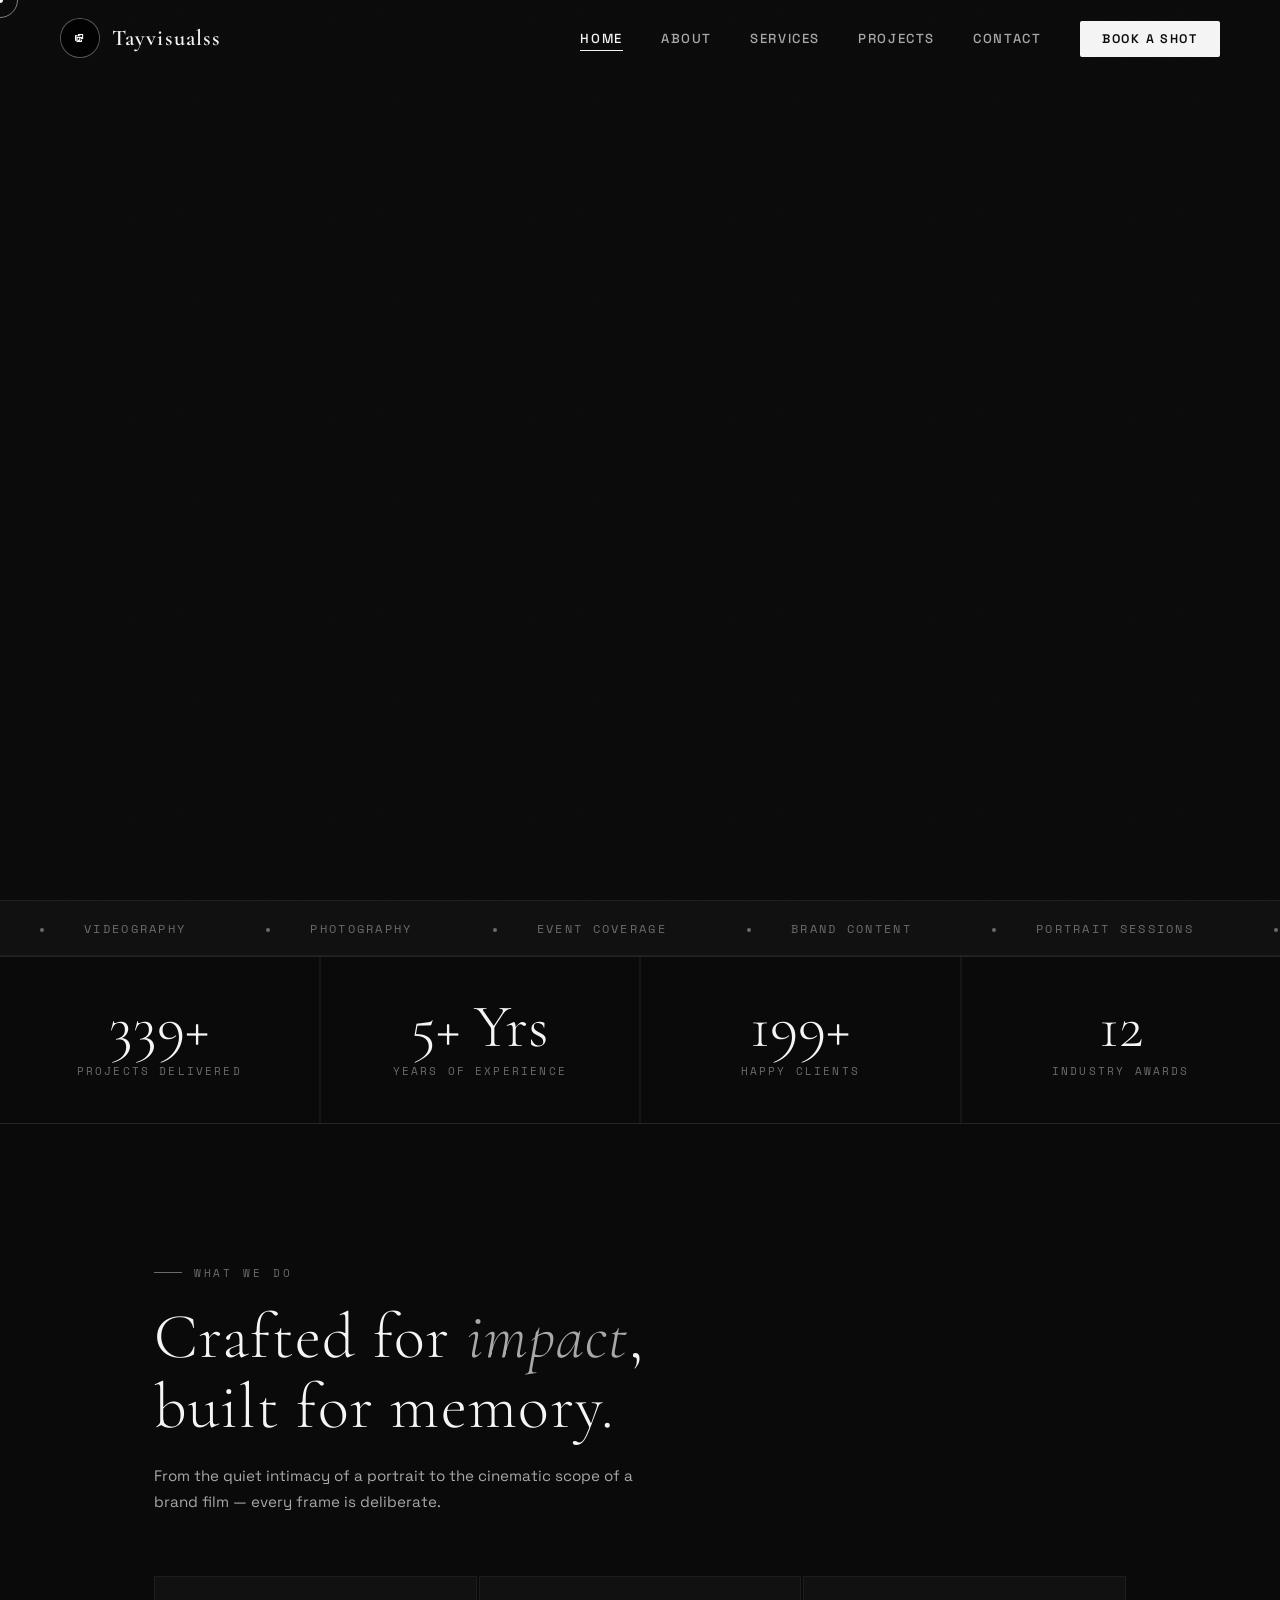
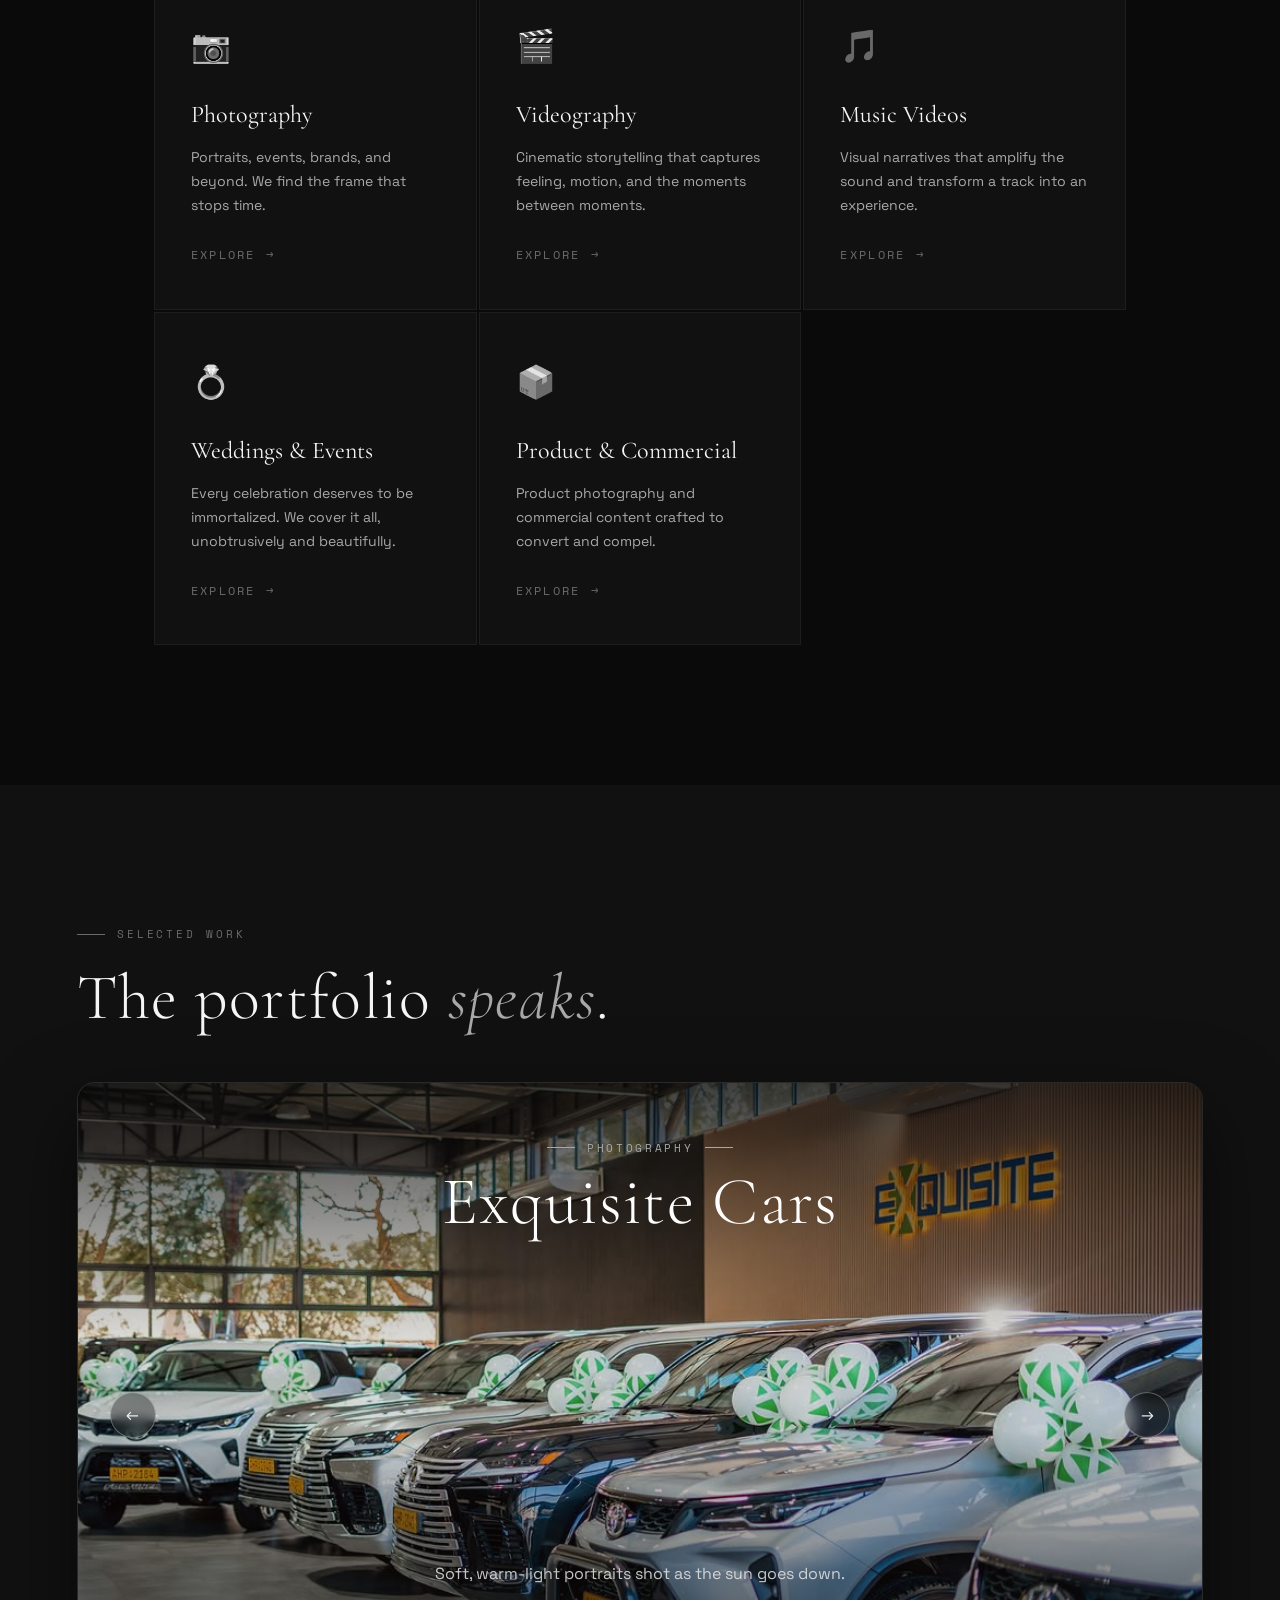
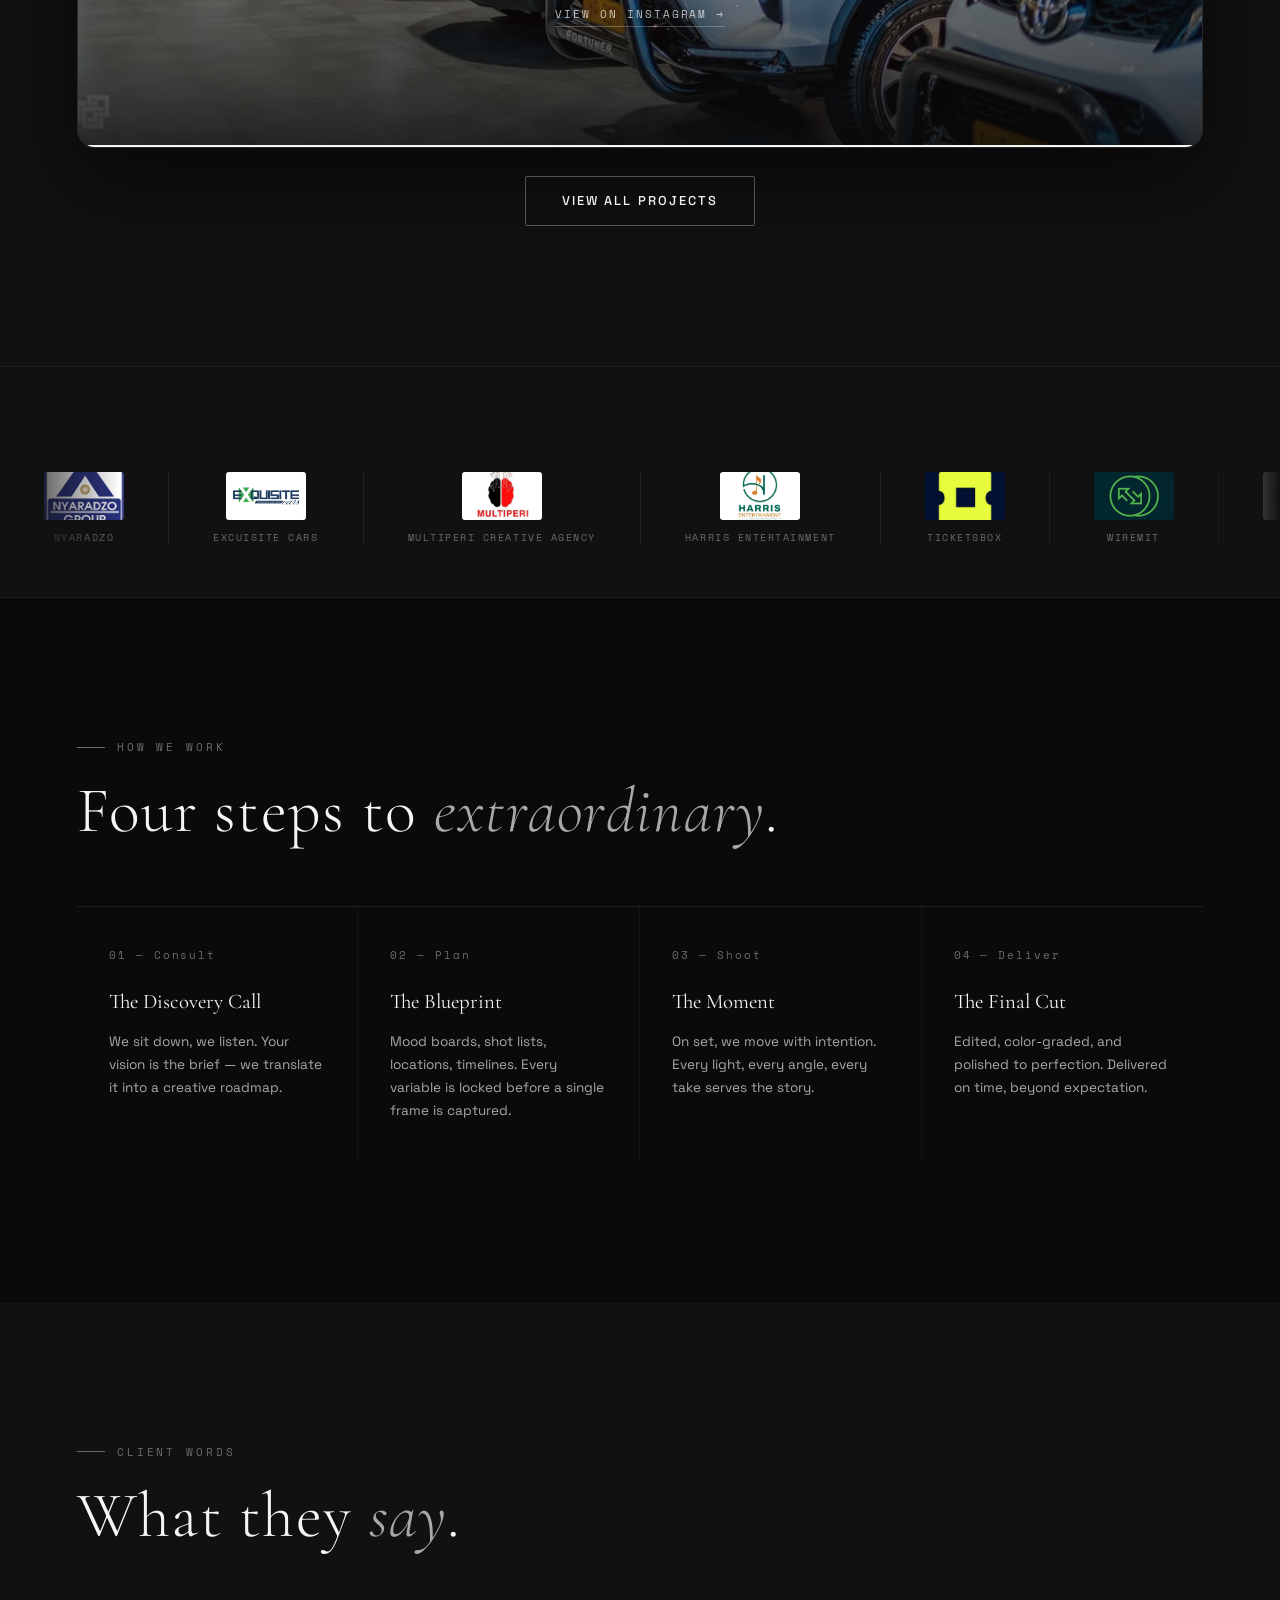
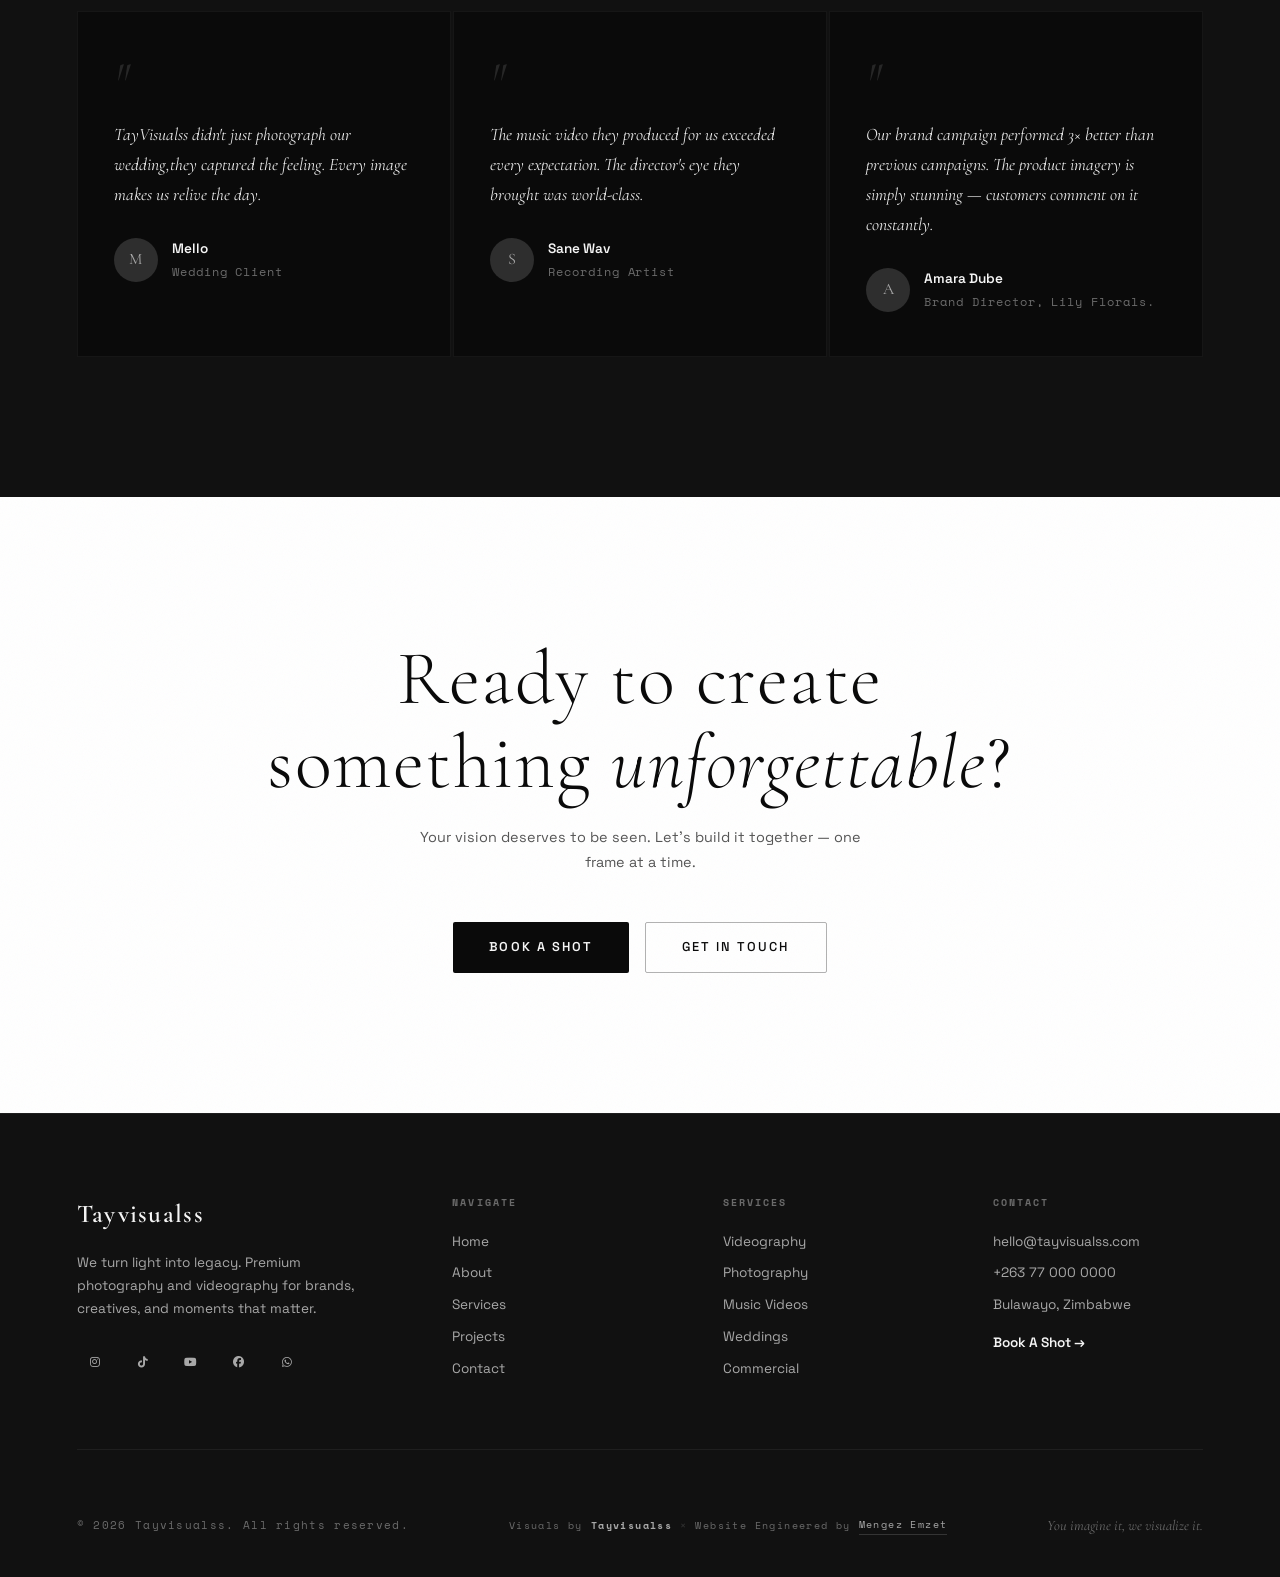
==== index.html @ a53e78aa "First Commit" ====
<!DOCTYPE html>
<html lang="en">
<head>
  <meta charset="UTF-8" />
  <meta name="viewport" content="width=device-width, initial-scale=1.0, maximum-scale=1.0, user-scalable=no" />
  <meta name="description" content="TayVisualss — Premium photography & videography. We visualize the stories you imagine." />
  <title>TayVisualss — Photography & Videography</title>
  <link rel="stylesheet" href="https://cdnjs.cloudflare.com/ajax/libs/font-awesome/6.5.0/css/all.min.css" />
  <link rel="stylesheet" href="style.css">
  <link rel="icon" href="assets/logo.jpeg">
</head>
<body>

<!-- ════════════════════════════════════════════════
     PAGE LOADER
════════════════════════════════════════════════ -->
<div id="page-loader">
  <div class="loader-logo">Tayvisualss</div>
  <div class="loader-bar-wrapper">
    <div class="loader-bar">
      <div class="loader-bar-progress"></div>
    </div>
    <div class="loader-percentage">
      <span id="loader-percent">0</span>%
    </div>
  </div>
</div>

<!-- PAGE TRANSITION CURTAIN -->
<div class="page-transition"></div>

<!-- ════════════════════════════════════════════════
     CUSTOM CURSOR
════════════════════════════════════════════════ -->
<div class="cursor-dot"></div>
<div class="cursor-ring"></div>

<!-- ════════════════════════════════════════════════
     MOBILE MENU OVERLAY
════════════════════════════════════════════════ -->
<div class="mobile-menu-overlay"></div>

<!-- ════════════════════════════════════════════════
     MOBILE MENU
════════════════════════════════════════════════ -->
<nav class="mobile-menu">
  <ul class="mobile-nav-links">
    <li><a class="mobile-nav-link" href="index.html" data-page="home">Home</a></li>
    <li><a class="mobile-nav-link" href="about.html" data-page="about">About</a></li>
    <li><a class="mobile-nav-link" href="services.html" data-page="services">Services</a></li>
    <li><a class="mobile-nav-link" href="projects.html" data-page="projects">Projects</a></li>
    <li><a class="mobile-nav-link" href="contact.html" data-page="contact">Contact</a></li>
  </ul>
  <a class="mobile-nav-cta" href="book.html" data-page="book">Book A Shot</a>
  <p class="mobile-menu-footer">© 2026 Tayvisualss</p>
</nav>

<!-- ════════════════════════════════════════════════
     NAVBAR
════════════════════════════════════════════════ -->
<header id="navbar">
  <div class="nav-inner">
    <a class="nav-brand" href="#" data-page="home">
      <!-- ─── PICTURE LOGO ────────────────────────────────── -->
      <div class="nav-logo-wrapper">
        <picture class="nav-logo-picture">
          <!-- WebP format (modern browsers) -->
          <source 
            srcset="assets/logo.jpeg" 
            type="image/webp"
          >
          <!-- PNG fallback -->
          <source 
            srcset="assets/logo.jpeg" 
            type="image/png"
          >
          <!-- SVG fallback (if you want to keep it) -->
          <img 
            src="assets/logo.jpeg" 
            alt="Tayvisualss Logo" 
            class="nav-logo-img"
            width="40"
            height="40"
            loading="lazy"
          >
        </picture>
      </div>
      <span class="nav-name">Tayvisualss</span>
    </a>

    <ul class="nav-links">
      <li><a class="nav-link active" href="index.html" data-page="home">Home</a></li>
      <li><a class="nav-link" href="about.html" data-page="about">About</a></li>
      <li><a class="nav-link" href="services.html" data-page="services">Services</a></li>
      <li><a class="nav-link" href="projects.html" data-page="projects">Projects</a></li>
      <li><a class="nav-link" href="contact.html" data-page="contact">Contact</a></li>
      <li><a class="nav-cta" href="book.html" data-page="book">Book A Shot</a></li>
    </ul>

    <button class="hamburger" aria-label="Menu">
      <span></span><span></span><span></span>
    </button>
  </div>
</header>

<!-- ════════════════════════════════════════════════
     PAGE: HOME
════════════════════════════════════════════════ -->
<main id="page-home" class="page active">

  <!-- HERO -->
<section class="hero">
  
  <!-- ─── VIDEO BACKGROUND ─────────────────────────── -->
  <div class="hero-video-bg">
    <video 
      autoplay 
      muted 
      loop 
      playsinline 
      preload="auto"
      poster="assets/hero-poster.jpg"
    >
      <source src="assets/hero-video.mp4" type="video/mp4">
      <source src="assets/hero-video.mp4" type="video/webm">
      <!-- Fallback message if video fails -->
      <p>Your browser doesn't support HTML5 video.</p>
    </video>
    <div class="hero-overlay"></div>
  </div>

  <!-- ─── CANVAS FALLBACK (hidden by default) ──────── -->
  <div class="hero-canvas-bg" style="display:none;">
    <canvas id="hero-canvas"></canvas>
  </div>

  <!-- ─── HERO CONTENT ──────────────────────────────── -->
  <div class="hero-content">
    <h1 class="hero-title hero-animate" style="opacity:0;transform:translateY(-30px);transition:opacity 0.9s cubic-bezier(.16,1,.3,1),transform 0.9s cubic-bezier(.16,1,.3,1)">
      Tayvisualss
    </h1>

    <div class="hero-spacer hero-animate" style="opacity:0;transition:opacity 1s ease 0.3s">
      <div class="hero-spacer-line"></div>
    </div>

    <p class="hero-tagline hero-animate" style="opacity:0;transform:translateY(20px);transition:opacity 0.9s cubic-bezier(.16,1,.3,1) 0.45s,transform 0.9s cubic-bezier(.16,1,.3,1) 0.45s">
      You imagine it, we visualize it.
    </p>

    <p class="hero-sub hero-animate" style="opacity:0;transition:opacity 0.9s ease 0.6s">
       Videography · Photography
    </p>

    <div class="hero-cta-group hero-animate" style="opacity:0;transform:translateY(16px);transition:opacity 0.9s ease 0.75s,transform 0.9s ease 0.75s">
      <a class="btn-primary" href="#" data-page="book">
        <span>Book A Shot</span>
        <span>→</span>
      </a>
      <a class="btn-secondary" href="#" data-page="projects">View Work</a>
    </div>
  </div>
</section>


  <!-- TICKER -->
  <div class="ticker-wrap">
    <div class="ticker-track">
      <span class="ticker-item"><span class="dot"></span>Videography</span>
      <span class="ticker-item"><span class="dot"></span>Photography</span>
      <span class="ticker-item"><span class="dot"></span>Event Coverage</span>
      <span class="ticker-item"><span class="dot"></span>Brand Content</span>
      <span class="ticker-item"><span class="dot"></span>Portrait Sessions</span>
      <span class="ticker-item"><span class="dot"></span>Commercial Shoots</span>
      <span class="ticker-item"><span class="dot"></span>Wedding Films</span>
      <span class="ticker-item"><span class="dot"></span>Music Videos</span>
      <span class="ticker-item"><span class="dot"></span>Documentary</span>
      <span class="ticker-item"><span class="dot"></span>Product Photography</span>
    </div>
  </div>

  <!-- STATS -->
  <div class="stats-strip">
    <div class="stat-item reveal from-bottom">
      <span class="stat-number" data-count="340" data-suffix="+">0</span>
      <span class="stat-label">Projects Delivered</span>
    </div>
    <div class="stat-item reveal from-bottom reveal-delay-1">
      <span class="stat-number" data-count="5" data-suffix="+ Yrs">0</span>
      <span class="stat-label">Years of Experience</span>
    </div>
    <div class="stat-item reveal from-bottom reveal-delay-2">
      <span class="stat-number" data-count="200" data-suffix="+">0</span>
      <span class="stat-label">Happy Clients</span>
    </div>
    <div class="stat-item reveal from-bottom reveal-delay-3">
      <span class="stat-number" data-count="12" data-suffix="">0</span>
      <span class="stat-label">Industry Awards</span>
    </div>
  </div>

  <!-- SERVICES PREVIEW -->
  <div class="section-full" style="background:var(--black);padding-top:var(--section-pad);padding-bottom:var(--section-pad)">
    <div class="section" style="padding-top:0;padding-bottom:0">
      <div class="reveal from-left">
        <span class="section-label">What We Do</span>
        <h2 class="section-title">Crafted for <em>impact</em>,<br>built for memory.</h2>
        <p class="section-desc">From the quiet intimacy of a portrait to the cinematic scope of a brand film — every frame is deliberate.</p>
      </div>

      <div class="services-preview-grid" style="margin-top:60px">
        <div class="service-card reveal reveal-slow from-left">
          <span class="service-card-icon">📷</span>
          <h3 class="service-card-title">Photography</h3>
          <p class="service-card-desc">Portraits, events, brands, and beyond. We find the frame that stops time.</p>
          <a href="services.html"><div class="service-card-arrow">Explore <span>→</span></div></a>
        </div>
        <div class="service-card reveal reveal-slow from-top reveal-slow-d1">
          <span class="service-card-icon">🎬</span>
          <h3 class="service-card-title">Videography</h3>
          <p class="service-card-desc">Cinematic storytelling that captures feeling, motion, and the moments between moments.</p>
          <a href="services.html"><div class="service-card-arrow">Explore <span>→</span></div></a>
        </div>
        
        <div class="service-card reveal reveal-slow from-left">
          <span class="service-card-icon">🎵</span>
          <h3 class="service-card-title">Music Videos</h3>
          <p class="service-card-desc">Visual narratives that amplify the sound and transform a track into an experience.</p>
          <a href="services.html"><div class="service-card-arrow">Explore <span>→</span></div></a>
        </div>
        <div class="service-card reveal reveal-slow from-bottom reveal-slow-d1">
          <span class="service-card-icon">💍</span>
          <h3 class="service-card-title">Weddings & Events</h3>
          <p class="service-card-desc">Every celebration deserves to be immortalized. We cover it all, unobtrusively and beautifully.</p>
          <a href="services.html"><div class="service-card-arrow">Explore <span>→</span></div></a>
        </div>
        <div class="service-card reveal reveal-slow from-right reveal-slow-d2">
          <span class="service-card-icon">📦</span>
          <h3 class="service-card-title">Product & Commercial</h3>
          <p class="service-card-desc">Product photography and commercial content crafted to convert and compel.</p>
          <div class="service-card-arrow">Explore <span>→</span></div>
        </div>
      </div>
    </div>
  </div>



  <div class="section-full" style="padding:var(--section-pad) clamp(20px,6vw,80px);background:var(--off-black)">
    <div style="max-width:1400px;margin:0 auto">
      <div class="reveal from-left">
        <span class="section-label">Selected Work</span>
        <h2 class="section-title">The portfolio <em>speaks</em>.</h2>
      </div>
      <div class="showcase-wrap reveal from-bottom" style="margin-top:48px">
        <div class="showcase showcase--framed" data-delay="5500">
        <article class="showcase-slide active" data-dir="left">
          <img class="showcase-img" src="images/exquisite.jpg" alt=alt="Exquisite Cars" onerror="this.style.display='none'" />
          <div class="showcase-content">
            <div class="showcase-cat">Photography</div>
            <h3 class="showcase-title">Exquisite Cars</h3>
            <p class="showcase-desc">Soft, warm-light portraits shot as the sun goes down.</p>
            <a class="showcase-link" href="https://www.instagram.com/p/DZ2SkNRit-q/?igsh=MTZ4dhvta20zYmk5aA==" target="_blank" rel="noopener">View on Instagram →</a>
          </div>
        </article>
        <article class="showcase-slide" data-dir="right">
          <img class="showcase-img" src="https://img.youtube.com/vi/60IUKSgQ1CE/maxresdefault.jpg" alt="Ama2K Festival Highlights" loading="lazy" onerror="this.onerror=null;this.src=this.src.replace('maxresdefault','hqdefault')" />
          <a class="showcase-play" href="https://youtu.be/60IUKSgQ1CE?si=Cb3WCOf6uPE9g1oG" target="_blank" rel="noopener" aria-label="Play video"><svg viewBox="0 0 24 24" fill="currentColor"><polygon points="5,3 19,12 5,21"/></svg></a>
          <div class="showcase-content">
            <div class="showcase-cat">Videography</div>
            <h3 class="showcase-title">Ama2K Festival</h3>
            <p class="showcase-desc">Highlights from the festival, crowd energy, stage moments and the buzz around it.</p>
            <a class="showcase-link" href="https://youtu.be/60IUKSgQ1CE?si=Cb3WCOf6uPE9g1oG" target="_blank" rel="noopener">Watch on YouTube →</a>
          </div>
        </article>
        <article class="showcase-slide" data-dir="top">
          <img class="showcase-img" src="https://img.youtube.com/vi/OD10NaL5gQY/maxresdefault.jpg" alt="The Chari Wedding" loading="lazy" onerror="this.style.display='none'" />
          <div class="showcase-content">
            <div class="showcase-cat">Wedding</div>
            <h3 class="showcase-title">The Chari Wedding</h3>
            <p class="showcase-desc">A day of love told through candid moments, quiet details and a film worth rewatching.</p>
            <a class="showcase-link" href="https://www.instagram.com/p/YOUR_POST_ID/" target="_blank" rel="noopener">View on YouTube →</a>
          </div>
        </article>
        <article class="showcase-slide" data-dir="bottom">
          <img class="showcase-img" src="https://img.youtube.com/vi/4LANEaKaPBE/maxresdefault.jpg" alt="Corporate Summit Recap" loading="lazy" onerror="this.onerror=null;this.src=this.src.replace('maxresdefault','hqdefault')" />
          <a class="showcase-play" href="https://youtu.be/4LANEaKaPBE?si=HdRzrghhb2VCx7Pr" target="_blank" rel="noopener" aria-label="Play video"><svg viewBox="0 0 24 24" fill="currentColor"><polygon points="5,3 19,12 5,21"/></svg></a>
          <div class="showcase-content">
            <div class="showcase-cat">Music Video</div>
            <h3 class="showcase-title">Sane Wav- Mazvokuda</h3>
            <p class="showcase-desc">A music video built around performance and mood, shot to carry the sound.</p>
            <a class="showcase-link" href="https://youtu.be/4LANEaKaPBE?si=HdRzrghhb2VCx7Pr" target="_blank" rel="noopener">Watch on YouTube →</a>
          </div>
        </article>
        <article class="showcase-slide" data-dir="zoom">
          <img class="showcase-img" src="images/chari.jpg" alt="Chari Fresh Produce" loading="lazy" onerror="this.style.display='none'" />
          <div class="showcase-content">
            <div class="showcase-cat">Commercial</div>
            <h3 class="showcase-title">Chari Fresh Produce</h3>
            <p class="showcase-desc">Harvest visuals for a local farm, polished, precise and made to stand out.</p>
            <a class="showcase-link" href="https://www.instagram.com/reel/DYPGTtMtMsG/?igsh=MW5peGtibmp1aXhnNQ==" target="_blank" rel="noopener">View on Instagram →</a>
          </div>
        </article>

        <article class="showcase-slide" data-dir="right">
          <img class="showcase-img" src="images/zitf.jpg" alt="ZITF" loading="lazy" onerror="this.style.display='none'" />
          <div class="showcase-content">
            <div class="showcase-cat">Photography</div>
            <h3 class="showcase-title">Zimbabwe International Trade Fair</h3>
            <p class="showcase-desc">Editorial photography for the Zimbabwe International Trade Fair 2026.</p>
            <a class="showcase-link" href="https://www.instagram.com/p/YOUR_POST_ID/" target="_blank" rel="noopener">View on Instagram →</a>
          </div>
        </article>
        <button class="showcase-arrow showcase-side showcase-side--left showcase-prev" aria-label="Previous slide">←</button>
        <button class="showcase-arrow showcase-side showcase-side--right showcase-next" aria-label="Next slide">→</button>
        <div class="showcase-progress"><span></span></div>
        </div>
      </div>
      <div class="showcase-bar reveal from-bottom">
        <a class="btn-secondary" href="#" data-page="projects">View All Projects</a>
      </div>
    </div>
  </div>

    <!-- BRANDS TICKER -->
    <div class="brands-section">
      <div class="brands-label reveal from-top">Trusted by brands across the region</div>
      <div class="brands-ticker-wrap">
        <!-- fade edges -->
        <div class="brands-fade brands-fade-left"></div>
        <div class="brands-fade brands-fade-right"></div>
        <div class="brands-ticker-track" id="brands-track">
          <!-- Brand 1 -->
          <div class="brand-item">
            <img src="images/nyaradzo.png" alt="Brand 1" class="brand-img" />
            <span class="brand-name">NYARADZO</span>
          </div>
          <!-- Brand 2 -->
          <div class="brand-item">
            <img src="images/excuisite.png" alt="Brand 2" class="brand-img" />
            <span class="brand-name">EXCUISITE CARS</span>
          </div>
          <!-- Brand 3 -->
          <div class="brand-item">
            <img src="images/multiperi.jpeg" alt="Brand 3" class="brand-img" />
            <span class="brand-name">MULTIPERI CREATIVE AGENCY</span>
          </div>
          <!-- Brand 4 -->
          <div class="brand-item">
            <img src="images/harris.jpeg" alt="Brand 4" class="brand-img" />
            <span class="brand-name">HARRIS ENTERTAINMENT</span>
          </div>
          <!-- Brand 5 -->
          <div class="brand-item">
            <img src="images/ticketsbox.jpeg" alt="Brand 5" class="brand-img" />
            <span class="brand-name">TICKETSBOX</span>
          </div>
          <!-- Brand 6 -->
          <div class="brand-item">
            <img src="images/wiremit.jpeg" alt="Brand 6" class="brand-img" />
            <span class="brand-name">WIREMIT</span>
          </div>
          <!-- Brand 7 -->
          <div class="brand-item">
            <img src="images/milli.png" alt="Brand 7" class="brand-img" />
            <span class="brand-name">THE MILLI</span>
          </div>
          <!-- Brand 8 -->
          <div class="brand-item">
            <img src="images/ja dijo.jpeg" alt="Brand 8" class="brand-img" />
            <span class="brand-name">JA'DIJO</span>
          </div>
          <!-- Duplicate set for seamless loop -->
          <div class="brand-item">
            <img src="images/nyaradzo.png" alt="Brand 1" class="brand-img" />
            <span class="brand-name">NYARADZO</span>
          </div>
          <div class="brand-item">
            <img src="images/excuisite.png" alt="Brand 2" class="brand-img" />
            <span class="brand-name">EXCUISITE CARS</span>
          </div>
          <div class="brand-item">
            <img src="images/multiperi.jpeg" alt="Brand 3" class="brand-img" />
            <span class="brand-name">MULTIPERI CREATIVE AGENCY</span>
          </div>
          <div class="brand-item">
            <img src="images/harris.jpeg" alt="Brand 4" class="brand-img" />
            <span class="brand-name">HARRIS ENTERTAINMENT</span>
          </div>
          <div class="brand-item">
            <img src="images/ticketsbox.jpeg" alt="Brand 5" class="brand-img" />
            <span class="brand-name">TICKETSBOX</span>
          </div>
          <div class="brand-item">
            <img src="images/wiremit.jpeg" alt="Brand 6" class="brand-img" />
            <span class="brand-name">WIREMIT</span>
          </div>
          <div class="brand-item">
            <img src="images/milli.png" alt="Brand 7" class="brand-img" />
            <span class="brand-name">THE MILLI</span>
          </div>
          <div class="brand-item">
            <img src="images/ja dijo.jpeg" alt="Brand 8" class="brand-img" />
            <span class="brand-name">JA'DIJO</span>
          </div>
        </div>
      </div>
    </div>

  <!-- PROCESS -->
  <div class="section-full" style="background:var(--black);padding:var(--section-pad) clamp(20px,6vw,80px)">
    <div style="max-width:1400px;margin:0 auto">
      <div class="reveal from-top">
        <span class="section-label">How We Work</span>
        <h2 class="section-title">Four steps to <em>extraordinary</em>.</h2>
      </div>
      <div class="process-steps reveal from-bottom">
        <div class="process-step">
          <div class="process-step-num">01 — Consult</div>
          <h4 class="process-step-title">The Discovery Call</h4>
          <p class="process-step-desc">We sit down, we listen. Your vision is the brief — we translate it into a creative roadmap.</p>
        </div>
        <div class="process-step">
          <div class="process-step-num">02 — Plan</div>
          <h4 class="process-step-title">The Blueprint</h4>
          <p class="process-step-desc">Mood boards, shot lists, locations, timelines. Every variable is locked before a single frame is captured.</p>
        </div>
        <div class="process-step">
          <div class="process-step-num">03 — Shoot</div>
          <h4 class="process-step-title">The Moment</h4>
          <p class="process-step-desc">On set, we move with intention. Every light, every angle, every take serves the story.</p>
        </div>
        <div class="process-step">
          <div class="process-step-num">04 — Deliver</div>
          <h4 class="process-step-title">The Final Cut</h4>
          <p class="process-step-desc">Edited, color-graded, and polished to perfection. Delivered on time, beyond expectation.</p>
        </div>
      </div>
    </div>
  </div>

  <!-- TESTIMONIALS -->
  <div class="section-full testimonials-section" style="padding:var(--section-pad) clamp(20px,6vw,80px)">
    <div style="max-width:1400px;margin:0 auto">
      <div class="reveal from-right">
        <span class="section-label">Client Words</span>
        <h2 class="section-title">What they <em>say</em>.</h2>
      </div>
      <div class="testimonials-grid">
        <div class="testimonial-card reveal from-left">
          <div class="testimonial-quote">"</div>
          <p class="testimonial-text">TayVisualss didn't just photograph our wedding,they captured the feeling. Every image makes us relive the day.</p>
          <div class="testimonial-author">
            <div class="testimonial-avatar">M</div>
            <div>
              <div class="testimonial-name">Mello</div>
              <div class="testimonial-role">Wedding Client</div>
            </div>
          </div>
        </div>
        <div class="testimonial-card reveal from-bottom reveal-delay-2">
          <div class="testimonial-quote">"</div>
          <p class="testimonial-text">The music video they produced for us exceeded every expectation. The director's eye they brought was world-class.</p>
          <div class="testimonial-author">
            <div class="testimonial-avatar">S</div>
            <div>
              <div class="testimonial-name">Sane Wav</div>
              <div class="testimonial-role">Recording Artist</div>
            </div>
          </div>
        </div>
        <div class="testimonial-card reveal from-right reveal-delay-1">
          <div class="testimonial-quote">"</div>
          <p class="testimonial-text">Our brand campaign performed 3× better than previous campaigns. The product imagery is simply stunning — customers comment on it constantly.</p>
          <div class="testimonial-author">
            <div class="testimonial-avatar">A</div>
            <div>
              <div class="testimonial-name">Amara Dube</div>
              <div class="testimonial-role">Brand Director, Lily Florals.</div>
            </div>
          </div>
        </div>
      </div>
    </div>
  </div>

  <!-- HOME CTA BAND -->
  <div class="cta-band">
    <div class="cta-band-grain"></div>
    <h2 class="cta-band-title reveal from-bottom">Ready to create something <em>unforgettable</em>?</h2>
    <p class="cta-band-sub reveal from-bottom reveal-delay-2">Your vision deserves to be seen. Let's build it together — one frame at a time.</p>
    <div class="cta-band-actions reveal from-bottom reveal-delay-3">
      <a class="btn-dark" href="#" data-page="book">Book A Shot</a>
      <a class="btn-outline-dark" href="#" data-page="contact">Get In Touch</a>
    </div>
  </div>

</main>

<!-- ════════════════════════════════════════════════
     FOOTER (shown on all pages)
════════════════════════════════════════════════ -->
<footer>
  <div class="footer-inner">
    <div class="footer-top">
      <div class="footer-brand">
        <span class="nav-name">Tayvisualss</span>
        <p>We turn light into legacy. Premium photography and videography for brands, creatives, and moments that matter.</p>
        <div class="footer-social">
          <a href="#" title="Instagram"><i class="fa-brands fa-instagram"></i></a>
          <a href="#" title="TikTok"><i class="fa-brands fa-tiktok"></i></a>
          <a href="#" title="YouTube"><i class="fa-brands fa-youtube"></i></a>
          <a href="#" title="Facebook"><i class="fa-brands fa-facebook"></i></a>
          <a href="#" title="WhatsApp"><i class="fa-brands fa-whatsapp"></i></a>
        </div>
      </div>
 
      <div class="footer-col">
        <h5>Navigate</h5>
        <a href="#" data-page="home">Home</a>
        <a href="#" data-page="about">About</a>
        <a href="#" data-page="services">Services</a>
        <a href="#" data-page="projects">Projects</a>
        <a href="#" data-page="contact">Contact</a>
      </div>
 
      <div class="footer-col">
        <h5>Services</h5>
        <a href="#" data-page="services">Videography</a>
        <a href="#" data-page="services">Photography</a>
        <a href="#" data-page="services">Music Videos</a>
        <a href="#" data-page="services">Weddings</a>
        <a href="#" data-page="services">Commercial</a>
      </div>
 
      <div class="footer-col">
        <h5>Contact</h5>
        <a href="mailto:hello@tayvisualss.com">hello@tayvisualss.com</a>
        <a href="#">+263 77 000 0000</a>
        <a href="#">Bulawayo, Zimbabwe</a>
        <a href="#" data-page="book" style="margin-top:16px;color:var(--white);font-weight:600">Book A Shot →</a>
      </div>
    </div>
 
    <div class="footer-bottom">
      <p class="footer-copy">© 2026 Tayvisualss. All rights reserved.</p>
      <p class="footer-credit">
        Visuals by <span class="footer-credit-brand">Tayvisualss</span>
        <span class="footer-credit-divider">×</span>
        Website Engineered by <a href="https://mengezdev.com" target="_blank" rel="noopener" class="footer-credit-link">Mengez Emzet</a>
      </p>
      <p class="footer-tagline">You imagine it, we visualize it.</p>
    </div>
  </div>
</footer>

<script src="script.js"></script>
</body>
</html>
---- style.css ----
/* ===================================================
   TayVisualss — style.css
   Black & White Cinematic Design System
   =================================================== */

/* ─── FONTS ─────────────────────────────────────── */
@import url('https://fonts.googleapis.com/css2?family=Cormorant+Garamond:ital,wght@0,300;0,400;0,600;1,300;1,400&family=Space+Grotesk:wght@300;400;500;600;700&family=Space+Mono:ital,wght@0,400;0,700;1,400&display=swap');

/* ─── CUSTOM PROPERTIES ─────────────────────────── */
:root {
  --black: #0a0a0a;
  --off-black: #111111;
  --dark-grey: #1a1a1a;
  --mid-grey: #2e2e2e;
  --light-grey: #6b6b6b;
  --silver: #a8a8a8;
  --off-white: #e8e8e8;
  --white: #f5f5f5;
  --pure-white: #ffffff;

  --font-display: 'Cormorant Garamond', serif;
  --font-body: 'Space Grotesk', sans-serif;
  --font-mono: 'Space Mono', monospace;

  --transition: 0.4s cubic-bezier(0.16, 1, 0.3, 1);
  --transition-fast: 0.2s cubic-bezier(0.16, 1, 0.3, 1);
  --transition-slow: 0.8s cubic-bezier(0.16, 1, 0.3, 1);

  --nav-height: 76px;
  --section-pad: clamp(80px, 12vw, 140px);
}

/* ─── RESET ─────────────────────────────────────── */
*, *::before, *::after { box-sizing: border-box; margin: 0; padding: 0; }
html { scroll-behavior: smooth; font-size: 16px; }
body {
  background: var(--black);
  color: var(--off-white);
  font-family: var(--font-body);
  font-weight: 400;
  line-height: 1.6;
  overflow-x: hidden;
  -webkit-font-smoothing: antialiased;
}
img, video { display: block; max-width: 100%; }
a { text-decoration: none; color: inherit; }
ul { list-style: none; }
button { cursor: pointer; border: none; background: none; font-family: inherit; }

/* ─── SCROLLBAR ──────────────────────────────────── */
::-webkit-scrollbar { width: 4px; }
::-webkit-scrollbar-track { background: var(--black); }
::-webkit-scrollbar-thumb { background: var(--mid-grey); border-radius: 2px; }
::-webkit-scrollbar-thumb:hover { background: var(--silver); }

/* ─── SELECTION ──────────────────────────────────── */
::selection { background: var(--white); color: var(--black); }

/* ─── PAGE LOADER ────────────────────────────────────── */
#page-loader {
  position: fixed;
  inset: 0;
  background: var(--black);
  z-index: 9999;
  display: flex;
  align-items: center;
  justify-content: center;
  flex-direction: column;
  gap: 24px;
  transition: opacity 0.8s ease, visibility 0.8s ease;
}

#page-loader.hidden {
  opacity: 0;
  visibility: hidden;
  pointer-events: none;
}

/* ─── LOADER LOGO ────────────────────────────────────── */
.loader-logo {
  font-family: var(--font-display);
  font-size: clamp(2rem, 5vw, 3.5rem);
  font-weight: 300;
  letter-spacing: 0.15em;
  color: var(--white);
  opacity: 0;
  animation: loaderFade 0.6s ease 0.2s forwards;
}

/* ─── LOADER BAR WRAPPER ────────────────────────────── */
.loader-bar-wrapper {
  width: 280px;
  max-width: 80vw;
  display: flex;
  flex-direction: column;
  gap: 10px;
  align-items: center;
}

/* ─── LOADER BAR ─────────────────────────────────────── */
.loader-bar {
  width: 100%;
  height: 2px;
  background: rgba(255, 255, 255, 0.08);
  border-radius: 4px;
  position: relative;
  overflow: hidden;
}

/* ─── LOADER BAR PROGRESS ───────────────────────────── */
.loader-bar-progress {
  position: absolute;
  top: 0;
  left: 0;
  height: 100%;
  width: 0%;
  background: linear-gradient(90deg, 
    rgba(255, 255, 255, 0.3) 0%,
    #ffffff 50%,
    rgba(255, 255, 255, 0.3) 100%
  );
  border-radius: 4px;
  animation: loaderProgress 2s cubic-bezier(0.16, 1, 0.3, 1) 0.3s forwards;
}

/* ─── LOADER PERCENTAGE ──────────────────────────────── */
.loader-percentage {
  font-family: var(--font-mono);
  font-size: 0.7rem;
  letter-spacing: 0.2em;
  color: rgba(255, 255, 255, 0.3);
  opacity: 0;
  animation: loaderFade 0.6s ease 0.8s forwards;
}

.loader-percentage span {
  display: inline-block;
  min-width: 40px;
  text-align: center;
  color: rgba(255, 255, 255, 0.6);
  font-weight: 500;
}

/* ─── ANIMATIONS ──────────────────────────────────────── */
@keyframes loaderFade {
  to { opacity: 1; }
}

@keyframes loaderProgress {
  0% { width: 0%; }
  10% { width: 8%; }
  30% { width: 25%; }
  50% { width: 45%; }
  65% { width: 62%; }
  80% { width: 78%; }
  92% { width: 92%; }
  100% { width: 100%; }
}

/* ─── PULSING GLOW EFFECT ────────────────────────────── */
.loader-bar::before {
  content: '';
  position: absolute;
  top: -4px;
  left: 0;
  width: 60px;
  height: 10px;
  background: radial-gradient(ellipse at center, rgba(255,255,255,0.15) 0%, transparent 70%);
  border-radius: 50%;
  filter: blur(4px);
  animation: loaderGlow 2s ease-in-out infinite;
}

@keyframes loaderGlow {
  0%, 100% { 
    opacity: 0;
    transform: translateX(0);
  }
  50% { 
    opacity: 1;
    transform: translateX(220px);
  }
}

/* ─── CURSOR ─────────────────────────────────────── */
.cursor-dot, .cursor-ring {
  position: fixed;
  border-radius: 50%;
  pointer-events: none;
  z-index: 9998;
  transition: opacity 0.3s ease;
}
.cursor-dot {
  width: 6px; height: 6px;
  background: var(--white);
  transform: translate(-50%, -50%);
  top: 0; left: 0;
}
.cursor-ring {
  width: 36px; height: 36px;
  border: 1px solid rgba(245,245,245,0.5);
  transform: translate(-50%, -50%);
  top: 0; left: 0;
  transition: width 0.3s ease, height 0.3s ease, border-color 0.3s ease;
}
.cursor-ring.hover {
  width: 56px; height: 56px;
  border-color: var(--white);
}
@media (hover: none) { .cursor-dot, .cursor-ring { display: none; } }

/* ─── NAVIGATION ─────────────────────────────────── */
#navbar {
  position: fixed;
  top: 0; left: 0; right: 0;
  height: var(--nav-height);
  z-index: 1000;
  display: flex;
  align-items: center;
  padding: 0 clamp(20px, 5vw, 60px);
  transition: background var(--transition), backdrop-filter var(--transition), border-bottom var(--transition);
}
#navbar.scrolled {
  background: rgba(10,10,10,0.92);
  backdrop-filter: blur(20px);
  -webkit-backdrop-filter: blur(20px);
  border-bottom: 1px solid rgba(255,255,255,0.06);
}
.nav-inner {
  display: flex;
  align-items: center;
  justify-content: space-between;
  width: 100%;
  max-width: 1400px;
  margin: 0 auto;
}
.nav-brand {
  display: flex;
  align-items: center;
  gap: 12px;
}
.nav-logo-img {
  width: 40px; height: 40px;
  border-radius: 50%;
  object-fit: cover;
  border: 1px solid rgba(255,255,255,0.2);
  background: var(--mid-grey);
  display: flex;
  align-items: center;
  justify-content: center;
  overflow: hidden;
  flex-shrink: 0;
}
.nav-logo-svg {
  width: 40px; height: 40px;
  flex-shrink: 0;
}
.nav-name {
  font-family: var(--font-display);
  font-size: 1.4rem;
  font-weight: 600;
  letter-spacing: 0.05em;
  color: var(--white);
  white-space: nowrap;
}
.nav-links {
  display: flex;
  align-items: center;
  gap: clamp(24px, 3vw, 44px);
}
.nav-link {
  font-family: var(--font-body);
  font-size: 0.82rem;
  font-weight: 500;
  letter-spacing: 0.12em;
  text-transform: uppercase;
  color: var(--silver);
  position: relative;
  transition: color var(--transition-fast);
}
.nav-link::after {
  content: '';
  position: absolute;
  bottom: -4px; left: 0;
  width: 0; height: 1px;
  background: var(--white);
  transition: width var(--transition);
}
.nav-link:hover, .nav-link.active { color: var(--white); }
.nav-link:hover::after, .nav-link.active::after { width: 100%; }
.nav-cta {
  font-family: var(--font-body);
  font-size: 0.78rem;
  font-weight: 600;
  letter-spacing: 0.14em;
  text-transform: uppercase;
  color: var(--black);
  background: var(--white);
  padding: 10px 22px;
  border-radius: 2px;
  transition: background var(--transition-fast), color var(--transition-fast), transform var(--transition-fast);
  white-space: nowrap;
}
.nav-cta:hover {
  background: var(--off-white);
  transform: translateY(-1px);
}

/* ─── HAMBURGER ──────────────────────────────────── */
.hamburger {
  display: none;
  flex-direction: column;
  gap: 5px;
  padding: 6px;
  cursor: pointer;
  z-index: 1100;
}
.hamburger span {
  display: block;
  width: 26px;
  height: 1.5px;
  background: var(--white);
  transition: transform var(--transition), opacity var(--transition), width var(--transition);
  transform-origin: left center;
}
.hamburger.open span:nth-child(1) { transform: rotate(45deg) translateY(-1px); }
.hamburger.open span:nth-child(2) { opacity: 0; width: 0; }
.hamburger.open span:nth-child(3) { transform: rotate(-45deg) translateY(1px); }

/* ─── MOBILE MENU ────────────────────────────────── */
.mobile-menu {
  position: fixed;
  top: 0; left: 0;
  width: min(320px, 85vw);
  height: 100vh;
  background: var(--off-black);
  z-index: 1050;
  display: flex;
  flex-direction: column;
  padding: 100px 40px 60px;
  transform: translateX(-100%);
  transition: transform var(--transition-slow);
  border-right: 1px solid rgba(255,255,255,0.06);
}
.mobile-menu.open { transform: translateX(0); }
.mobile-menu-overlay {
  position: fixed;
  inset: 0;
  background: rgba(0,0,0,0.7);
  z-index: 1040;
  opacity: 0;
  pointer-events: none;
  transition: opacity var(--transition);
}
.mobile-menu-overlay.open { opacity: 1; pointer-events: all; }
.mobile-nav-links {
  display: flex;
  flex-direction: column;
  gap: 8px;
}
.mobile-nav-link {
  font-family: var(--font-display);
  font-size: 2rem;
  font-weight: 300;
  color: var(--silver);
  padding: 10px 0;
  border-bottom: 1px solid rgba(255,255,255,0.06);
  transition: color var(--transition-fast), padding-left var(--transition-fast);
  display: block;
}
.mobile-nav-link:hover { color: var(--white); padding-left: 8px; }
.mobile-nav-cta {
  margin-top: 40px;
  display: inline-block;
  font-size: 0.8rem;
  font-weight: 600;
  letter-spacing: 0.14em;
  text-transform: uppercase;
  color: var(--black);
  background: var(--white);
  padding: 14px 28px;
  text-align: center;
  transition: background var(--transition-fast);
}
.mobile-nav-cta:hover { background: var(--off-white); }
.mobile-menu-footer {
  margin-top: auto;
  font-size: 0.75rem;
  color: var(--light-grey);
  letter-spacing: 0.08em;
}

/* ─── REVEAL ANIMATIONS ──────────────────────────── */
.reveal {
  opacity: 0;
  transform: translateY(40px);
  transition: opacity 0.8s cubic-bezier(0.16,1,0.3,1), transform 0.8s cubic-bezier(0.16,1,0.3,1);
}
.reveal.from-left { transform: translateX(-60px); }
.reveal.from-right { transform: translateX(60px); }
.reveal.from-top { transform: translateY(-40px); }
.reveal.from-bottom { transform: translateY(60px); }
.reveal.scale-in { transform: scale(0.92); }
.reveal.visible {
  opacity: 1;
  transform: translate(0) scale(1);
}
.reveal-delay-1 { transition-delay: 0.1s; }
.reveal-delay-2 { transition-delay: 0.2s; }
.reveal-delay-3 { transition-delay: 0.3s; }
.reveal-delay-4 { transition-delay: 0.4s; }
.reveal-delay-5 { transition-delay: 0.5s; }
.reveal-delay-6 { transition-delay: 0.6s; }

/* ─── PAGE WRAPPER ───────────────────────────────── */
.page { display: none; }
.page.active { display: block; }

/* ─── HERO ───────────────────────────────────────── */
.hero {
  position: relative;
  min-height: 100vh;
  display: flex;
  flex-direction: column;
  align-items: center;
  justify-content: flex-start;
  overflow: hidden;
  padding: calc(var(--nav-height) + 40px) 20px 0;
}
.hero-video-bg {
  position: absolute;
  inset: 0;
  z-index: 0;
}
.hero-video-bg video {
  width: 100%; height: 100%;
  object-fit: cover;
}
.hero-video-bg::after {
  content: '';
  position: absolute;
  inset: 0;
  background: linear-gradient(
    to bottom,
    rgba(10,10,10,0.55) 0%,
    rgba(10,10,10,0.3) 40%,
    rgba(10,10,10,0.7) 100%
  );
}
/* Animated fallback when no video */
.hero-canvas-bg {
  position: absolute;
  inset: 0;
  z-index: 0;
}
canvas#hero-canvas {
  width: 100%;
  height: 100%;
}
.hero-content {
  position: relative;
  z-index: 2;
  text-align: center;
  width: 100%;
  max-width: 900px;
  display: flex;
  flex-direction: column;
  align-items: center;
}
.hero-title {
  font-family: var(--font-display);
  font-size: clamp(3.8rem, 10vw, 9rem);
  font-weight: 300;
  letter-spacing: 0.08em;
  line-height: 1;
  color: var(--pure-white);
  text-transform: uppercase;
}
.hero-spacer {
  height: clamp(200px, 20vh, 280px);
  width: 100%;
  display: flex;
  align-items: center;
  justify-content: center;
}
.hero-spacer-line {
  width: 1px;
  height: 100%;
  background: linear-gradient(to bottom, rgba(255,255,255,0), rgba(255,255,255,0.3), rgba(255,255,255,0));
  animation: pulseOpacity 2.5s ease-in-out infinite;
}
@keyframes pulseOpacity { 0%,100% { opacity: 0.3; } 50% { opacity: 1; } }
.hero-tagline {
  font-family: var(--font-display);
  font-size: clamp(1.1rem, 2.8vw, 2rem);
  font-weight: 300;
  font-style: italic;
  letter-spacing: 0.04em;
  color: rgba(245,245,245,0.85);
}
.hero-sub {
  margin-top: 28px;
  font-family: var(--font-body);
  font-size: clamp(0.78rem, 1.4vw, 0.9rem);
  font-weight: 400;
  letter-spacing: 0.22em;
  text-transform: uppercase;
  color: rgba(168,168,168,0.8);
}
.hero-cta-group {
  margin-top: 52px;
  display: flex;
  gap: 20px;
  flex-wrap: wrap;
  justify-content: center;
}
.btn-primary {
  display: inline-flex;
  align-items: center;
  gap: 10px;
  font-family: var(--font-body);
  font-size: 0.8rem;
  font-weight: 600;
  letter-spacing: 0.16em;
  text-transform: uppercase;
  color: var(--black);
  background: var(--pure-white);
  padding: 15px 36px;
  border-radius: 2px;
  transition: all var(--transition-fast);
  position: relative;
  overflow: hidden;
}
.btn-primary::before {
  content: '';
  position: absolute;
  inset: 0;
  background: var(--black);
  transform: translateX(-101%);
  transition: transform var(--transition);
}
.btn-primary:hover { color: var(--white); }
.btn-primary:hover::before { transform: translateX(0); }
.btn-primary span { position: relative; z-index: 1; }
.btn-secondary {
  display: inline-flex;
  align-items: center;
  gap: 10px;
  font-family: var(--font-body);
  font-size: 0.8rem;
  font-weight: 500;
  letter-spacing: 0.16em;
  text-transform: uppercase;
  color: var(--white);
  background: transparent;
  padding: 14px 36px;
  border: 1px solid rgba(255,255,255,0.3);
  border-radius: 2px;
  transition: all var(--transition-fast);
}
.btn-secondary:hover {
  border-color: var(--white);
  background: rgba(255,255,255,0.05);
}
.hero-scroll-hint {
  position: absolute;
  bottom: 32px;
  left: 50%;
  transform: translateX(-50%);
  z-index: 2;
  display: flex;
  flex-direction: column;
  align-items: center;
  gap: 8px;
  color: var(--silver);
  font-family: var(--font-mono);
  font-size: 0.65rem;
  letter-spacing: 0.18em;
  text-transform: uppercase;
  animation: scrollBounce 2.2s ease-in-out infinite;
}
.hero-scroll-hint svg { opacity: 0.5; }
@keyframes scrollBounce { 0%,100% { transform: translateX(-50%) translateY(0); } 50% { transform: translateX(-50%) translateY(8px); } }

/* ─── SECTION BASE ───────────────────────────────── */
.section {
  padding: var(--section-pad) clamp(20px, 6vw, 80px);
  max-width: 1400px;
  margin: 0 auto;
}
.section-full {
  padding: var(--section-pad) clamp(20px, 6vw, 80px);
}
.section-label {
  font-family: var(--font-mono);
  font-size: 0.7rem;
  letter-spacing: 0.26em;
  text-transform: uppercase;
  color: var(--light-grey);
  margin-bottom: 20px;
  display: flex;
  align-items: center;
  gap: 12px;
}
.section-label::before {
  content: '';
  display: inline-block;
  width: 28px; height: 1px;
  background: var(--light-grey);
}
.section-title {
  font-family: var(--font-display);
  font-size: clamp(2.2rem, 5vw, 4rem);
  font-weight: 300;
  line-height: 1.1;
  color: var(--white);
  letter-spacing: 0.02em;
}
.section-title em { font-style: italic; color: var(--silver); }
.section-desc {
  margin-top: 20px;
  font-size: 0.95rem;
  color: var(--silver);
  max-width: 520px;
  line-height: 1.75;
}

/* ─── DIVIDER ────────────────────────────────────── */
.divider {
  width: 100%;
  height: 1px;
  background: linear-gradient(to right, transparent, rgba(255,255,255,0.1), transparent);
}

/* ─── TICKER ─────────────────────────────────────── */
.ticker-wrap {
  overflow: hidden;
  background: var(--off-black);
  border-top: 1px solid rgba(255,255,255,0.06);
  border-bottom: 1px solid rgba(255,255,255,0.06);
  padding: 14px 0;
  white-space: nowrap;
}
.ticker-track {
  display: inline-flex;
  animation: ticker 30s linear infinite !important;
}
.ticker-item {
  font-family: var(--font-mono);
  font-size: 0.72rem;
  letter-spacing: 0.2em;
  text-transform: uppercase;
  color: var(--light-grey);
  padding: 0 40px;
}
.ticker-item .dot {
  display: inline-block;
  width: 4px; height: 4px;
  border-radius: 50%;
  background: var(--light-grey);
  margin-right: 40px;
  vertical-align: middle;
}
@keyframes ticker { from { transform: translateX(0); } to { transform: translateX(-50%); } }

/* ─── STATS STRIP ────────────────────────────────── */
.stats-strip {
  display: grid;
  grid-template-columns: repeat(auto-fit, minmax(160px, 1fr));
  gap: 2px;
  background: rgba(255,255,255,0.05);
  border-top: 1px solid rgba(255,255,255,0.06);
  border-bottom: 1px solid rgba(255,255,255,0.06);
}
.stat-item {
  background: var(--black);
  padding: 40px 32px;
  text-align: center;
  transition: background var(--transition-fast);
}
.stat-item:hover { background: var(--off-black); }
.stat-number {
  font-family: var(--font-display);
  font-size: clamp(2.4rem, 5vw, 3.8rem);
  font-weight: 300;
  color: var(--white);
  line-height: 1;
  display: block;
}
.stat-label {
  margin-top: 8px;
  font-family: var(--font-mono);
  font-size: 0.68rem;
  letter-spacing: 0.2em;
  text-transform: uppercase;
  color: var(--light-grey);
}

/* ─── HOME: SERVICES PREVIEW ─────────────────────── */
.services-preview-grid {
  display: grid;
  grid-template-columns: repeat(auto-fit, minmax(280px, 1fr));
  gap: 2px;
  margin-top: 60px;
}
.service-card {
  background: var(--off-black);
  padding: 44px 36px;
  border: 1px solid rgba(255,255,255,0.05);
  position: relative;
  overflow: hidden;
  cursor: pointer;
  transition: background var(--transition-fast);
}
.service-card::before {
  content: '';
  position: absolute;
  bottom: 0; left: 0;
  width: 0; height: 2px;
  background: var(--white);
  transition: width var(--transition);
}
.service-card:hover { background: var(--dark-grey); }
.service-card:hover::before { width: 100%; }
.service-card-icon {
  font-size: 2rem;
  margin-bottom: 24px;
  display: block;
  filter: grayscale(1);
}
.service-card-title {
  font-family: var(--font-display);
  font-size: 1.5rem;
  font-weight: 400;
  color: var(--white);
  margin-bottom: 12px;
}
.service-card-desc {
  font-size: 0.88rem;
  color: var(--silver);
  line-height: 1.7;
}
.service-card-arrow {
  margin-top: 28px;
  font-family: var(--font-mono);
  font-size: 0.72rem;
  letter-spacing: 0.2em;
  text-transform: uppercase;
  color: var(--light-grey);
  display: flex;
  align-items: center;
  gap: 10px;
  transition: color var(--transition-fast), gap var(--transition-fast);
}
.service-card:hover .service-card-arrow { color: var(--white); gap: 16px; }

/* ─── FEATURED WORK ──────────────────────────────── */
.work-grid {
  display: grid;
  grid-template-columns: repeat(12, 1fr);
  grid-template-rows: auto;
  gap: 4px;
  margin-top: 60px;
}
.work-item {
  position: relative;
  overflow: hidden;
  background: var(--mid-grey);
  cursor: pointer;
}
.work-item:nth-child(1) { grid-column: span 7; grid-row: span 2; min-height: 480px; }
.work-item:nth-child(2) { grid-column: span 5; min-height: 236px; }
.work-item:nth-child(3) { grid-column: span 5; min-height: 236px; }
.work-item:nth-child(4) { grid-column: span 4; min-height: 260px; }
.work-item:nth-child(5) { grid-column: span 4; min-height: 260px; }
.work-item:nth-child(6) { grid-column: span 4; min-height: 260px; }
.work-item-bg {
  position: absolute;
  inset: 0;
  background: var(--mid-grey);
  transition: transform var(--transition-slow);
}
/* Real image inside work items */
.work-img {
  position: absolute;
  inset: 0;
  width: 100%;
  height: 100%;
  object-fit: cover;
  object-position: center;
  display: block;
  transition: transform var(--transition-slow);
  filter: grayscale(20%);
}
.work-item:hover .work-img { transform: scale(1.06); filter: grayscale(0%); }
/* Gradient per item (fallback if img fails) */
.work-item:nth-child(1) .work-item-bg { background: linear-gradient(135deg, #1a1a1a 0%, #2e2e2e 50%, #111 100%); }
.work-item:nth-child(2) .work-item-bg { background: linear-gradient(225deg, #222 0%, #333 100%); }
.work-item:nth-child(3) .work-item-bg { background: linear-gradient(45deg, #1c1c1c 0%, #2a2a2a 100%); }
.work-item:nth-child(4) .work-item-bg { background: linear-gradient(135deg, #252525 0%, #1a1a1a 100%); }
.work-item:nth-child(5) .work-item-bg { background: linear-gradient(315deg, #2e2e2e 0%, #111 100%); }
.work-item:nth-child(6) .work-item-bg { background: linear-gradient(90deg, #1e1e1e 0%, #303030 100%); }
.work-item:hover .work-item-bg { transform: scale(1.06); }
.work-item-overlay {
  position: absolute;
  inset: 0;
  background: linear-gradient(to top, rgba(0,0,0,0.85) 0%, rgba(0,0,0,0) 50%);
  opacity: 0;
  transition: opacity var(--transition);
  z-index: 2;
}
.work-item:hover .work-item-overlay { opacity: 1; }
.work-item-info {
  position: absolute;
  bottom: 0; left: 0; right: 0;
  padding: 28px;
  transform: translateY(10px);
  opacity: 0;
  transition: all var(--transition);
  z-index: 3;
}
.work-item:hover .work-item-info { transform: translateY(0); opacity: 1; }
.work-item-cat {
  font-family: var(--font-mono);
  font-size: 0.65rem;
  letter-spacing: 0.22em;
  text-transform: uppercase;
  color: var(--silver);
  margin-bottom: 6px;
}
.work-item-title {
  font-family: var(--font-display);
  font-size: 1.3rem;
  font-weight: 400;
  color: var(--pure-white);
}

/* ─── TESTIMONIALS ───────────────────────────────── */
.testimonials-section { background: var(--off-black); }
.testimonials-grid {
  display: grid;
  grid-template-columns: repeat(auto-fit, minmax(300px, 1fr));
  gap: 2px;
  margin-top: 60px;
}
.testimonial-card {
  background: var(--black);
  padding: 44px 36px;
  border: 1px solid rgba(255,255,255,0.05);
  transition: border-color var(--transition-fast);
}
.testimonial-card:hover { border-color: rgba(255,255,255,0.15); }
.testimonial-quote {
  font-family: var(--font-display);
  font-size: 3rem;
  line-height: 1;
  color: rgba(255,255,255,0.12);
  margin-bottom: 16px;
  font-style: italic;
}
.testimonial-text {
  font-family: var(--font-display);
  font-size: 1.1rem;
  font-style: italic;
  color: var(--off-white);
  line-height: 1.7;
  margin-bottom: 28px;
}
.testimonial-author {
  display: flex;
  align-items: center;
  gap: 14px;
}
.testimonial-avatar {
  width: 44px; height: 44px;
  border-radius: 50%;
  background: var(--mid-grey);
  display: flex;
  align-items: center;
  justify-content: center;
  font-family: var(--font-display);
  font-size: 1rem;
  color: var(--silver);
  flex-shrink: 0;
}
.testimonial-name {
  font-size: 0.85rem;
  font-weight: 600;
  color: var(--white);
}
.testimonial-role {
  font-size: 0.75rem;
  color: var(--light-grey);
  margin-top: 2px;
  font-family: var(--font-mono);
  letter-spacing: 0.08em;
}

/* ─── PROCESS ────────────────────────────────────── */
.process-steps {
  display: grid;
  grid-template-columns: repeat(auto-fit, minmax(200px, 1fr));
  gap: 0;
  margin-top: 60px;
  counter-reset: steps;
}
.process-step {
  padding: 40px 32px;
  border-top: 1px solid rgba(255,255,255,0.08);
  border-right: 1px solid rgba(255,255,255,0.04);
  position: relative;
  counter-increment: steps;
  transition: background var(--transition-fast);
}
.process-step:last-child { border-right: none; }
.process-step:hover { background: var(--off-black); }
.process-step-num {
  font-family: var(--font-mono);
  font-size: 0.68rem;
  letter-spacing: 0.18em;
  color: var(--light-grey);
  margin-bottom: 20px;
}
.process-step-title {
  font-family: var(--font-display);
  font-size: 1.3rem;
  font-weight: 400;
  color: var(--white);
  margin-bottom: 12px;
}
.process-step-desc {
  font-size: 0.85rem;
  color: var(--silver);
  line-height: 1.7;
}

/* ─── CTA BAND ───────────────────────────────────── */
.cta-band {
  position: relative;
  overflow: hidden;
  background: var(--pure-white);
  color: var(--black);
  padding: clamp(80px, 12vw, 140px) clamp(20px, 6vw, 80px);
  text-align: center;
  display: flex;
  flex-direction: column;
  align-items: center;
}
.cta-band-grain {
  position: absolute;
  inset: 0;
  opacity: 0.04;
  background-image: url("data:image/svg+xml,%3Csvg viewBox='0 0 256 256' xmlns='http://www.w3.org/2000/svg'%3E%3Cfilter id='n'%3E%3CfeTurbulence type='fractalNoise' baseFrequency='0.9' numOctaves='4' stitchTiles='stitch'/%3E%3C/filter%3E%3Crect width='100%25' height='100%25' filter='url(%23n)'/%3E%3C/svg%3E");
  background-size: 200px;
}
.cta-band-title {
  font-family: var(--font-display);
  font-size: clamp(2.5rem, 6vw, 5rem);
  font-weight: 300;
  line-height: 1.1;
  color: var(--black);
  letter-spacing: 0.02em;
  max-width: 800px;
}
.cta-band-title em { font-style: italic; }
.cta-band-sub {
  margin-top: 20px;
  font-size: 0.9rem;
  color: #555;
  max-width: 480px;
  line-height: 1.7;
}
.cta-band-actions {
  margin-top: 48px;
  display: flex;
  gap: 16px;
  flex-wrap: wrap;
  justify-content: center;
}
.btn-dark {
  display: inline-flex;
  align-items: center;
  gap: 10px;
  font-family: var(--font-body);
  font-size: 0.8rem;
  font-weight: 600;
  letter-spacing: 0.16em;
  text-transform: uppercase;
  color: var(--white);
  background: var(--black);
  padding: 15px 36px;
  border-radius: 2px;
  transition: all var(--transition-fast);
}
.btn-dark:hover { background: var(--dark-grey); transform: translateY(-2px); }
.btn-outline-dark {
  display: inline-flex;
  align-items: center;
  gap: 10px;
  font-family: var(--font-body);
  font-size: 0.8rem;
  font-weight: 500;
  letter-spacing: 0.16em;
  text-transform: uppercase;
  color: var(--black);
  background: transparent;
  padding: 14px 36px;
  border: 1px solid rgba(0,0,0,0.3);
  border-radius: 2px;
  transition: all var(--transition-fast);
}
.btn-outline-dark:hover { border-color: var(--black); background: rgba(0,0,0,0.05); }

/* ─── ABOUT PAGE ─────────────────────────────────── */
.about-hero {
  min-height: 60vh;
  display: flex;
  align-items: flex-end;
  padding: calc(var(--nav-height) + 60px) clamp(20px, 6vw, 80px) 80px;
  background: var(--off-black);
  border-bottom: 1px solid rgba(255,255,255,0.06);
}
.about-hero-content { max-width: 1400px; margin: 0 auto; width: 100%; }
.about-hero-title {
  font-family: var(--font-display);
  font-size: clamp(3rem, 7vw, 6.5rem);
  font-weight: 300;
  line-height: 1.05;
  color: var(--white);
}
.about-hero-title em { font-style: italic; color: var(--silver); display: block; }
.about-split {
  display: grid;
  grid-template-columns: 1fr 1fr;
  gap: 80px;
  align-items: center;
}
.about-image-frame {
  position: relative;
  aspect-ratio: 3/4;
  background: var(--mid-grey);
  overflow: hidden;
}
.about-image-frame::before {
  content: '';
  position: absolute;
  inset: 0;
  background: linear-gradient(135deg, #1a1a1a 0%, #2e2e2e 50%, #222 100%);
}
.about-image-frame::after {
  content: 'TayVisualss';
  position: absolute;
  inset: 0;
  display: flex;
  align-items: center;
  justify-content: center;
  font-family: var(--font-display);
  font-size: 1.5rem;
  color: rgba(255,255,255,0.1);
  letter-spacing: 0.3em;
  font-weight: 300;
}
.about-image-accent {
  position: absolute;
  bottom: -20px; right: -20px;
  width: 120px; height: 120px;
  border: 1px solid rgba(255,255,255,0.15);
  z-index: 1;
}
.about-text-block h3 {
  font-family: var(--font-display);
  font-size: clamp(1.6rem, 3vw, 2.4rem);
  font-weight: 300;
  color: var(--white);
  line-height: 1.3;
  margin-bottom: 24px;
}
.about-text-block p {
  font-size: 0.92rem;
  color: var(--silver);
  line-height: 1.8;
  margin-bottom: 18px;
}
.about-values {
  margin-top: 60px;
  display: grid;
  grid-template-columns: repeat(3, 1fr);
  gap: 2px;
}
.value-item {
  padding: 40px 28px;
  background: var(--off-black);
  border: 1px solid rgba(255,255,255,0.05);
}
.value-item-title {
  font-family: var(--font-display);
  font-size: 1.3rem;
  color: var(--white);
  margin-bottom: 10px;
}
.value-item-desc { font-size: 0.85rem; color: var(--silver); line-height: 1.7; }

/* ─── SERVICES PAGE ──────────────────────────────── */
.services-hero {
  min-height: 50vh;
  display: flex;
  align-items: flex-end;
  padding: calc(var(--nav-height) + 60px) clamp(20px, 6vw, 80px) 80px;
  background: var(--off-black);
  border-bottom: 1px solid rgba(255,255,255,0.06);
}
.services-hero-content { max-width: 1400px; margin: 0 auto; width: 100%; }
.services-full-grid {
  display: grid;
  grid-template-columns: repeat(auto-fit, minmax(320px, 1fr));
  gap: 2px;
  margin-top: 60px;
}
.service-full-card {
  background: var(--off-black);
  border: 1px solid rgba(255,255,255,0.05);
  padding: 52px 40px;
  position: relative;
  overflow: hidden;
  transition: border-color var(--transition-fast);
}
.service-full-card:hover { border-color: rgba(255,255,255,0.15); }
.service-full-icon { font-size: 2.5rem; margin-bottom: 28px; filter: grayscale(1); }
.service-full-title {
  font-family: var(--font-display);
  font-size: 1.8rem;
  font-weight: 300;
  color: var(--white);
  margin-bottom: 16px;
}
.service-full-desc { font-size: 0.9rem; color: var(--silver); line-height: 1.75; margin-bottom: 28px; }
.service-features { display: flex; flex-direction: column; gap: 10px; }
.service-feature {
  display: flex;
  align-items: center;
  gap: 10px;
  font-size: 0.83rem;
  color: var(--silver);
}
.service-feature::before {
  content: '';
  width: 14px; height: 1px;
  background: var(--light-grey);
  flex-shrink: 0;
}

/* ─── PRICING ────────────────────────────────────── */
.pricing-section { background: var(--off-black); }
.pricing-grid {
  display: grid;
  grid-template-columns: repeat(auto-fit, minmax(280px, 1fr));
  gap: 2px;
  margin-top: 60px;
}
.pricing-card {
  background: var(--black);
  border: 1px solid rgba(255,255,255,0.07);
  padding: 52px 36px;
  display: flex;
  flex-direction: column;
  position: relative;
  overflow: hidden;
  transition: border-color var(--transition-fast), transform var(--transition-fast);
}
.pricing-card:hover { border-color: rgba(255,255,255,0.2); transform: translateY(-4px); }
.pricing-card.featured {
  background: var(--pure-white);
  border-color: transparent;
}
.pricing-card.featured * { color: var(--black) !important; }
.pricing-card.featured .pricing-price-tag { color: var(--black) !important; }
.pricing-badge {
  position: absolute;
  top: 20px; right: 20px;
  font-family: var(--font-mono);
  font-size: 0.62rem;
  letter-spacing: 0.2em;
  text-transform: uppercase;
  color: var(--black);
  background: var(--white);
  padding: 4px 10px;
}
.pricing-card.featured .pricing-badge { background: var(--black); color: var(--white); }
.pricing-tier {
  font-family: var(--font-mono);
  font-size: 0.7rem;
  letter-spacing: 0.2em;
  text-transform: uppercase;
  color: var(--light-grey);
  margin-bottom: 16px;
}
.pricing-price {
  display: flex;
  align-items: baseline;
  gap: 4px;
  margin-bottom: 8px;
}
.pricing-currency {
  font-family: var(--font-display);
  font-size: 1.4rem;
  font-weight: 400;
  color: var(--silver);
  align-self: flex-start;
  margin-top: 8px;
}
.pricing-price-tag {
  font-family: var(--font-display);
  font-size: 4rem;
  font-weight: 300;
  color: var(--white);
  line-height: 1;
}
.pricing-period {
  font-size: 0.78rem;
  color: var(--light-grey);
  margin-bottom: 8px;
}
.pricing-desc {
  font-size: 0.83rem;
  color: var(--silver);
  line-height: 1.6;
  margin-bottom: 36px;
  padding-bottom: 28px;
  border-bottom: 1px solid rgba(255,255,255,0.08);
}
.pricing-card.featured .pricing-desc { border-color: rgba(0,0,0,0.1); }
.pricing-features {
  display: flex;
  flex-direction: column;
  gap: 12px;
  flex: 1;
  margin-bottom: 40px;
}
.pricing-feature {
  display: flex;
  align-items: flex-start;
  gap: 10px;
  font-size: 0.83rem;
  color: var(--silver);
  line-height: 1.5;
}
.pricing-feature-check {
  width: 16px; height: 16px;
  border: 1px solid rgba(255,255,255,0.2);
  display: flex;
  align-items: center;
  justify-content: center;
  flex-shrink: 0;
  margin-top: 1px;
  font-size: 0.6rem;
  color: var(--white);
}
.pricing-card.featured .pricing-feature-check { border-color: rgba(0,0,0,0.2); color: var(--black); }
.btn-pricing {
  display: block;
  text-align: center;
  font-family: var(--font-body);
  font-size: 0.78rem;
  font-weight: 600;
  letter-spacing: 0.16em;
  text-transform: uppercase;
  padding: 14px 24px;
  border-radius: 2px;
  border: 1px solid rgba(255,255,255,0.2);
  color: var(--white);
  transition: all var(--transition-fast);
  cursor: pointer;
}
.btn-pricing:hover { border-color: var(--white); background: rgba(255,255,255,0.05); }
.pricing-card.featured .btn-pricing {
  background: var(--black);
  border-color: var(--black);
  color: var(--white);
}
.pricing-card.featured .btn-pricing:hover { background: var(--dark-grey); }

/* ─── PROJECTS PAGE ──────────────────────────────── */
.projects-hero {
  min-height: 50vh;
  display: flex;
  align-items: flex-end;
  padding: calc(var(--nav-height) + 60px) clamp(20px, 6vw, 80px) 80px;
  background: var(--off-black);
}
.projects-hero-content { max-width: 1400px; margin: 0 auto; width: 100%; }
.projects-filter {
  display: flex;
  gap: 4px;
  flex-wrap: wrap;
  margin-bottom: 48px;
}
.filter-btn {
  font-family: var(--font-mono);
  font-size: 0.68rem;
  letter-spacing: 0.18em;
  text-transform: uppercase;
  color: var(--silver);
  background: var(--off-black);
  border: 1px solid rgba(255,255,255,0.08);
  padding: 9px 18px;
  cursor: pointer;
  transition: all var(--transition-fast);
  border-radius: 2px;
}
.filter-btn:hover, .filter-btn.active {
  background: var(--white);
  color: var(--black);
  border-color: var(--white);
}
.projects-masonry {
  columns: 3;
  column-gap: 4px;
}
.project-item {
  break-inside: avoid;
  margin-bottom: 4px;
  position: relative;
  overflow: hidden;
  background: var(--mid-grey);
  display: block;
  text-decoration: none;
}
/* Real image inside project items */
.project-img {
  width: 100%;
  display: block;
  transition: transform var(--transition-slow), filter var(--transition);
  filter: grayscale(30%) brightness(0.9);
  aspect-ratio: 4/3;
  object-fit: cover;
  object-position: center;
}
.project-item:nth-child(odd) .project-img { aspect-ratio: 3/4; }
.project-item:nth-child(3n) .project-img { aspect-ratio: 16/9; }
.project-item:hover .project-img { transform: scale(1.04); filter: grayscale(0%) brightness(1); }

/* Platform badge — top-right corner */
.project-type-badge {
  position: absolute;
  top: 12px; right: 12px;
  background: rgba(10,10,10,0.82);
  backdrop-filter: blur(8px);
  -webkit-backdrop-filter: blur(8px);
  border: 1px solid rgba(255,255,255,0.12);
  color: var(--silver);
  font-family: var(--font-mono);
  font-size: 0.6rem;
  letter-spacing: 0.14em;
  text-transform: uppercase;
  padding: 5px 10px;
  display: flex;
  align-items: center;
  gap: 5px;
  border-radius: 2px;
  z-index: 3;
  transition: background var(--transition-fast), color var(--transition-fast);
}
.project-item:hover .project-type-badge { background: rgba(10,10,10,0.95); color: var(--white); }
.project-badge-video { color: #ff4444; }
.project-item:hover .project-badge-video { color: #ff6666; }

/* Play button — center overlay for video items */
.project-play-btn {
  position: absolute;
  top: 50%; left: 50%;
  transform: translate(-50%, -50%) scale(0.8);
  width: 52px; height: 52px;
  background: rgba(255,255,255,0.12);
  border: 1.5px solid rgba(255,255,255,0.5);
  border-radius: 50%;
  display: flex;
  align-items: center;
  justify-content: center;
  color: var(--white);
  opacity: 0;
  transition: all var(--transition);
  z-index: 3;
  backdrop-filter: blur(4px);
}
.project-item:hover .project-play-btn {
  opacity: 1;
  transform: translate(-50%, -50%) scale(1);
  background: rgba(255,255,255,0.2);
}

.project-overlay {
  position: absolute;
  inset: 0;
  background: linear-gradient(to top, rgba(0,0,0,0.88) 0%, rgba(0,0,0,0.2) 50%, transparent 100%);
  opacity: 0;
  transition: opacity var(--transition);
  display: flex;
  flex-direction: column;
  justify-content: flex-end;
  padding: 24px;
  z-index: 2;
}
.project-item:hover .project-overlay { opacity: 1; }
.project-cat {
  font-family: var(--font-mono);
  font-size: 0.62rem;
  letter-spacing: 0.22em;
  text-transform: uppercase;
  color: var(--silver);
  margin-bottom: 5px;
}
.project-title {
  font-family: var(--font-display);
  font-size: 1.1rem;
  color: var(--pure-white);
  margin-bottom: 6px;
}
.project-link-hint {
  font-family: var(--font-mono);
  font-size: 0.6rem;
  letter-spacing: 0.18em;
  text-transform: uppercase;
  color: rgba(255,255,255,0.55);
  margin-top: 2px;
}

/* ===== ADD THESE NEW STYLES ===== */

/* Better image loading with placeholder */
.project-img {
  background: var(--mid-grey); /* ADD this line */
}

/* Improved project item hover */
.project-item {
  cursor: pointer; /* ADD this line */
}

/* Enhanced play button with YouTube-style red */
.project-play-btn {
  background: rgba(255, 0, 0, 0.85); /* CHANGE from rgba(255,255,255,0.12) */
  border: 2px solid rgba(255,255,255,0.3); /* CHANGE from 1.5px solid rgba(255,255,255,0.5) */
  width: 60px; /* CHANGE from 52px */
  height: 60px; /* CHANGE from 52px */
  box-shadow: 0 4px 30px rgba(0,0,0,0.3); /* ADD this line */
}

.project-item:hover .project-play-btn {
  background: rgba(255, 0, 0, 1); /* CHANGE from rgba(255,255,255,0.2) */
  box-shadow: 0 4px 40px rgba(255, 0, 0, 0.4); /* ADD this line */
}

.project-play-btn svg {
  width: 24px; /* CHANGE from 18px */
  height: 24px; /* CHANGE from 18px */
  margin-left: 3px; /* ADD this line */
}

/* ─── BRANDS TICKER ──────────────────────────────── */
.brands-section {
  background: var(--off-black);
  border-top: 1px solid rgba(255,255,255,0.06);
  border-bottom: 1px solid rgba(255,255,255,0.06);
  padding: 52px 0;
}
.brands-label {
  font-family: var(--font-mono);
  font-size: 0.65rem;
  letter-spacing: 0.28em;
  text-transform: uppercase;
  color: var(--light-grey);
  text-align: center;
  margin-bottom: 36px;
}
.brands-ticker-wrap {
  position: relative;
  overflow: hidden;
}
.brands-fade {
  position: absolute;
  top: 0; bottom: 0;
  width: 120px;
  z-index: 2;
  pointer-events: none;
}
.brands-fade-left {
  left: 0;
  background: linear-gradient(to right, var(--off-black), transparent);
}
.brands-fade-right {
  right: 0;
  background: linear-gradient(to left, var(--off-black), transparent);
}
.brands-ticker-track {
  display: flex;
  align-items: center;
  gap: 0;
  width: max-content;
  animation: brandsTicker 36s linear infinite !important;
}
.brands-ticker-track:hover { animation-play-state: paused; }
@keyframes brandsTicker {
  from { transform: translateX(0); }
  to { transform: translateX(-50%); }
}
.brand-item {
  display: flex;
  flex-direction: column;
  align-items: center;
  gap: 10px;
  padding: 0 44px;
  border-right: 1px solid rgba(255,255,255,0.06);
  flex-shrink: 0;
  transition: opacity var(--transition-fast);
}
.brand-item:hover { opacity: 0.8; }
.brand-img {
  width: 80px;
  height: 48px;
  object-fit: cover;
  object-position: center;
  /* filter: grayscale(100%) brightness(0.6); */
  border-radius: 3px;
  transition: filter var(--transition-fast), transform var(--transition-fast);
  display: block;
}
/* .brand-item:hover .brand-img {
  filter: grayscale(0%) brightness(1);
  transform: scale(1.06);
} */
.brand-name {
  font-family: var(--font-mono);
  font-size: 0.6rem;
  letter-spacing: 0.16em;
  text-transform: uppercase;
  color: var(--light-grey);
  white-space: nowrap;
  transition: color var(--transition-fast);
}
.brand-item:hover .brand-name { color: var(--silver); }

/* ─── CONTACT PAGE ───────────────────────────────── */
.contact-hero {
  min-height: 50vh;
  display: flex;
  align-items: flex-end;
  padding: calc(var(--nav-height) + 60px) clamp(20px, 6vw, 80px) 80px;
  background: var(--off-black);
}
.contact-hero-content { max-width: 1400px; margin: 0 auto; width: 100%; }
.contact-grid {
  display: grid;
  grid-template-columns: 1fr 1.2fr;
  gap: 80px;
  align-items: start;
}
.contact-info h3 {
  font-family: var(--font-display);
  font-size: 1.8rem;
  font-weight: 300;
  color: var(--white);
  margin-bottom: 20px;
}
.contact-info p { font-size: 0.9rem; color: var(--silver); line-height: 1.75; margin-bottom: 40px; }
.contact-detail {
  display: flex;
  align-items: flex-start;
  gap: 16px;
  margin-bottom: 24px;
}
.contact-detail-icon {
  width: 40px; height: 40px;
  border: 1px solid rgba(255,255,255,0.1);
  display: flex;
  align-items: center;
  justify-content: center;
  flex-shrink: 0;
  font-size: 1rem;
}
.contact-detail-text { font-size: 0.85rem; color: var(--silver); line-height: 1.6; }
.contact-detail-label {
  font-family: var(--font-mono);
  font-size: 0.65rem;
  letter-spacing: 0.16em;
  text-transform: uppercase;
  color: var(--light-grey);
  margin-bottom: 4px;
}
/* Contact form */
.contact-form { display: flex; flex-direction: column; gap: 2px; }
.form-group {
  display: flex;
  flex-direction: column;
  gap: 8px;
}
.form-label {
  font-family: var(--font-mono);
  font-size: 0.65rem;
  letter-spacing: 0.18em;
  text-transform: uppercase;
  color: var(--light-grey);
}
.form-input, .form-textarea, .form-select {
  background: var(--off-black);
  border: 1px solid rgba(255,255,255,0.08);
  color: var(--white);
  font-family: var(--font-body);
  font-size: 0.9rem;
  padding: 14px 18px;
  outline: none;
  transition: border-color var(--transition-fast);
  border-radius: 2px;
}
.form-input:focus, .form-textarea:focus, .form-select:focus {
  border-color: rgba(255,255,255,0.35);
}
.form-input::placeholder, .form-textarea::placeholder { color: var(--light-grey); }
.form-textarea { min-height: 140px; resize: vertical; }
.form-select { appearance: none; background-image: url("data:image/svg+xml,%3Csvg xmlns='http://www.w3.org/2000/svg' width='12' height='8' viewBox='0 0 12 8'%3E%3Cpath d='M1 1l5 5 5-5' stroke='%236b6b6b' stroke-width='1.5' fill='none'/%3E%3C/svg%3E"); background-repeat: no-repeat; background-position: right 16px center; }
.form-row { display: grid; grid-template-columns: 1fr 1fr; gap: 2px; }
.form-submit {
  margin-top: 12px;
  display: inline-flex;
  align-items: center;
  justify-content: center;
  gap: 10px;
  font-family: var(--font-body);
  font-size: 0.8rem;
  font-weight: 600;
  letter-spacing: 0.16em;
  text-transform: uppercase;
  color: var(--black);
  background: var(--white);
  padding: 16px 40px;
  border-radius: 2px;
  border: none;
  cursor: pointer;
  transition: all var(--transition-fast);
  position: relative;
  overflow: hidden;
}
.form-submit::before {
  content: '';
  position: absolute;
  inset: 0;
  background: var(--off-white);
  transform: scaleX(0);
  transform-origin: left;
  transition: transform var(--transition);
}
.form-submit:hover::before { transform: scaleX(1); }
.form-submit span { position: relative; z-index: 1; }
.form-success {
  display: none;
  padding: 20px;
  background: rgba(255,255,255,0.05);
  border: 1px solid rgba(255,255,255,0.15);
  text-align: center;
  font-family: var(--font-display);
  font-size: 1.1rem;
  color: var(--white);
  margin-top: 12px;
  border-radius: 2px;
}

/* ─── FAQ ────────────────────────────────────────── */
.faq-section { background: var(--off-black); }
.faq-list { max-width: 760px; margin: 0 auto; }
.faq-item {
  border-bottom: 1px solid rgba(255,255,255,0.07);
  overflow: hidden;
}
.faq-question {
  display: flex;
  justify-content: space-between;
  align-items: center;
  padding: 26px 0;
  cursor: pointer;
  gap: 20px;
}
.faq-q-text {
  font-family: var(--font-display);
  font-size: 1.05rem;
  color: var(--white);
  line-height: 1.4;
}
.faq-icon {
  width: 28px; height: 28px;
  border: 1px solid rgba(255,255,255,0.15);
  display: flex;
  align-items: center;
  justify-content: center;
  flex-shrink: 0;
  font-size: 1rem;
  color: var(--silver);
  transition: transform var(--transition), background var(--transition-fast);
}
.faq-item.open .faq-icon { transform: rotate(45deg); background: rgba(255,255,255,0.05); }
.faq-answer {
  max-height: 0;
  overflow: hidden;
  transition: max-height 0.5s cubic-bezier(0.16,1,0.3,1), padding 0.4s ease;
}
.faq-item.open .faq-answer { max-height: 400px; }
.faq-a-text {
  font-size: 0.88rem;
  color: var(--silver);
  line-height: 1.8;
  padding-bottom: 24px;
}

/* ─── BOOKING PAGE ───────────────────────────────── */
.book-hero {
  min-height: 50vh;
  display: flex;
  align-items: flex-end;
  padding: calc(var(--nav-height) + 60px) clamp(20px, 6vw, 80px) 80px;
  position: relative;
  overflow: hidden;
}
.book-hero::before {
  content: '';
  position: absolute;
  inset: 0;
  background: linear-gradient(135deg, #111 0%, #1a1a1a 100%);
  z-index: 0;
}
.book-hero-content { max-width: 1400px; margin: 0 auto; width: 100%; position: relative; z-index: 1; }
.booking-form-wrapper {
  max-width: 1400px;
  margin: 0 auto;
}
.booking-layout {
  display: grid;
  grid-template-columns: 1.2fr 1fr;
  gap: 80px;
  align-items: start;
}
.booking-form { display: flex; flex-direction: column; gap: 2px; }
.booking-sidebar { position: sticky; top: calc(var(--nav-height) + 40px); }
.booking-info-card {
  background: var(--off-black);
  border: 1px solid rgba(255,255,255,0.07);
  padding: 44px 36px;
  margin-bottom: 4px;
}
.booking-info-card h4 {
  font-family: var(--font-display);
  font-size: 1.3rem;
  color: var(--white);
  margin-bottom: 16px;
}
.booking-info-card p { font-size: 0.85rem; color: var(--silver); line-height: 1.7; margin-bottom: 20px; }
.booking-checklist { display: flex; flex-direction: column; gap: 10px; }
.booking-check-item {
  display: flex;
  align-items: center;
  gap: 10px;
  font-size: 0.82rem;
  color: var(--silver);
}
.booking-check-item::before {
  content: '✓';
  width: 18px; height: 18px;
  border: 1px solid rgba(255,255,255,0.2);
  display: flex;
  align-items: center;
  justify-content: center;
  flex-shrink: 0;
  font-size: 0.65rem;
  color: var(--white);
  flex-shrink: 0;
}

/* ─── FOOTER ─────────────────────────────────────── */
footer {
  background: var(--off-black);
  border-top: 1px solid rgba(255,255,255,0.06);
  padding: 80px clamp(20px, 6vw, 80px) 40px;
}
.footer-inner {
  max-width: 1400px;
  margin: 0 auto;
}
.footer-top {
  display: grid;
  grid-template-columns: 1.5fr 1fr 1fr 1fr;
  gap: 60px;
  margin-bottom: 60px;
  padding-bottom: 60px;
  border-bottom: 1px solid rgba(255,255,255,0.06);
}
.footer-brand .nav-name { font-size: 1.6rem; display: block; margin-bottom: 16px; }
.footer-brand p { font-size: 0.85rem; color: var(--silver); line-height: 1.7; max-width: 280px; }
.footer-social {
  display: flex;
  gap: 12px;
  margin-top: 24px;
}
.footer-social a {
  width: 36px; height: 36px;
  border: 1px solid rgba(255,255,255,0.1);
  display: flex;
  align-items: center;
  justify-content: center;
  font-size: 0.7rem;
  color: var(--silver);
  transition: all var(--transition-fast);
  font-family: var(--font-mono);
  letter-spacing: 0;
  border: none;
}
.footer-social a:hover { border-color: var(--white); color: var(--white); }
.footer-col h5 {
  font-family: var(--font-mono);
  font-size: 0.65rem;
  letter-spacing: 0.2em;
  text-transform: uppercase;
  color: var(--light-grey);
  margin-bottom: 20px;
}
.footer-col a {
  display: block;
  font-size: 0.85rem;
  color: var(--silver);
  margin-bottom: 10px;
  transition: color var(--transition-fast);
}
.footer-col a:hover { color: var(--white); }
.footer-bottom {
  display: flex;
  justify-content: space-between;
  align-items: center;
  flex-wrap: wrap;
  gap: 12px 24px;
  padding-top: 4px;
}
.footer-copy {
  font-family: var(--font-mono);
  font-size: 0.68rem;
  letter-spacing: 0.12em;
  color: var(--light-grey);
}
.footer-tagline {
  font-family: var(--font-display);
  font-size: 0.9rem;
  font-style: italic;
  color: var(--light-grey);
}
.footer-credit {
  font-family: var(--font-mono);
  font-size: 0.62rem;
  letter-spacing: 0.14em;
  color: var(--light-grey);
  display: flex;
  align-items: center;
  gap: 8px;
  flex-wrap: wrap;
  justify-content: center;
}
.footer-credit-brand {
  color: var(--silver);
  font-weight: 700;
}
.footer-credit-divider {
  color: rgba(255,255,255,0.15);
}
.footer-credit-link {
  color: var(--silver);
  text-decoration: none;
  border-bottom: 1px solid rgba(255,255,255,0.15);
  padding-bottom: 1px;
  transition: color var(--transition-fast), border-color var(--transition-fast);
}
.footer-credit-link:hover {
  color: var(--white);
  border-color: var(--white);
}

/* ─── PAGE TRANSITION ────────────────────────────── */
.page-transition {
  position: fixed;
  inset: 0;
  z-index: 800;
  background: var(--off-black);
  transform: translateX(-100%);
  pointer-events: none;
}
.page-transition.entering { animation: transEnter 0.5s cubic-bezier(0.76, 0, 0.24, 1) forwards; }
.page-transition.leaving { animation: transLeave 0.5s cubic-bezier(0.76, 0, 0.24, 1) forwards; }
@keyframes transEnter {
  from { transform: translateX(-100%); }
  to { transform: translateX(0); }
}
@keyframes transLeave {
  from { transform: translateX(0); }
  to { transform: translateX(100%); }
}

/* ─── NOISE OVERLAY ──────────────────────────────── */
body::after {
  content: '';
  position: fixed;
  inset: 0;
  pointer-events: none;
  z-index: 10000;
  opacity: 0.025;
  background-image: url("data:image/svg+xml,%3Csvg viewBox='0 0 200 200' xmlns='http://www.w3.org/2000/svg'%3E%3Cfilter id='n'%3E%3CfeTurbulence type='fractalNoise' baseFrequency='0.85' numOctaves='4' stitchTiles='stitch'/%3E%3C/filter%3E%3Crect width='100%25' height='100%25' filter='url(%23n)'/%3E%3C/svg%3E");
  background-size: 200px;
}

/* ─── RESPONSIVE ─────────────────────────────────── */
@media (max-width: 1024px) {
  .work-item:nth-child(1) { grid-column: span 12; min-height: 340px; }
  .work-item:nth-child(2), .work-item:nth-child(3) { grid-column: span 6; }
  .work-item:nth-child(4), .work-item:nth-child(5), .work-item:nth-child(6) { grid-column: span 4; }
  .about-split { grid-template-columns: 1fr; gap: 48px; }
  .contact-grid { grid-template-columns: 1fr; gap: 48px; }
  .booking-layout { grid-template-columns: 1fr; gap: 48px; }
  .booking-sidebar { position: static; }
  .footer-top { grid-template-columns: 1fr 1fr; gap: 40px; }
  .about-values { grid-template-columns: 1fr 1fr; }
  .projects-masonry { columns: 2; }
}

@media (max-width: 768px) {
  :root { --nav-height: 64px; }
  .nav-links { display: none; }
  .hamburger { display: flex; }
  .work-item:nth-child(1) { grid-column: span 12; }
  .work-item:nth-child(2), .work-item:nth-child(3) { grid-column: span 12; }
  .work-item:nth-child(4), .work-item:nth-child(5), .work-item:nth-child(6) { grid-column: span 12; }
  .about-values { grid-template-columns: 1fr; }
  .process-steps { grid-template-columns: 1fr 1fr; }
  .process-step { border-right: none; }
  .footer-top { grid-template-columns: 1fr; gap: 32px; }
  .footer-bottom { flex-direction: column; text-align: center; }
  .form-row { grid-template-columns: 1fr; }
  .projects-masonry { columns: 1; }
  .pricing-grid { grid-template-columns: 1fr; }
  .hero-title { letter-spacing: 0.04em; }
}

@media (max-width: 480px) {
  .process-steps { grid-template-columns: 1fr; }
  .hero-cta-group { flex-direction: column; align-items: center; }
  .stats-strip { grid-template-columns: 1fr 1fr; }
  .about-values { grid-template-columns: 1fr; }
  .value-item { padding: 28px 20px; }
}

/* ─── REDUCED MOTION ─────────────────────────────── */
@media (prefers-reduced-motion: reduce) {
  *, *::before, *::after {
    animation-duration: 0.01ms !important;
    transition-duration: 0.01ms !important;
  }
  .reveal { opacity: 1 !important; transform: none !important; }
}
}

/* ===================================================
   AUTO-CHANGING SHOWCASE (hero-style slider)
   Used on: index.html (Selected Work) + services.html
   =================================================== */
.showcase-wrap { position: relative; width: 100%; }
.showcase {
  --delay: 5500ms;
  position: relative;
  width: 100%;
  height: clamp(420px, 72vh, 680px);
  overflow: hidden;
  background: var(--off-black);
  border: 1px solid rgba(255,255,255,0.06);
  isolation: isolate;
}
.showcase--full {
  height: clamp(560px, 92vh, 820px);
  border: none;
  border-bottom: 1px solid rgba(255,255,255,0.06);
}

/* slides */
.showcase-slide {
  position: absolute;
  inset: 0;
  opacity: 0;
  visibility: hidden;
  z-index: 1;
  background: linear-gradient(135deg, #1a1a1a 0%, #2e2e2e 50%, #111 100%);
  transition: transform 1.2s cubic-bezier(0.76,0,0.24,1), opacity 1.2s ease, visibility 0s linear 1.2s;
  will-change: transform, opacity;
}
.showcase-slide[data-dir="left"]   { transform: translateX(-100%); }
.showcase-slide[data-dir="right"]  { transform: translateX(100%); }
.showcase-slide[data-dir="top"]    { transform: translateY(-100%); }
.showcase-slide[data-dir="bottom"] { transform: translateY(100%); }
.showcase-slide[data-dir="zoom"]   { transform: scale(1.18); }
.showcase-slide.active {
  opacity: 1;
  visibility: visible;
  z-index: 2;
  transform: none;
  transition: transform 1.2s cubic-bezier(0.76,0,0.24,1), opacity 1.2s ease, visibility 0s;
}
.showcase-img {
  position: absolute;
  inset: 0;
  width: 100%;
  height: 100%;
  object-fit: cover;
  object-position: center;
  transform: scale(1.08);
  transition: transform 7s ease-out;
}
.showcase-slide.active .showcase-img { transform: scale(1); }
.showcase-slide::after {
  content: '';
  position: absolute;
  inset: 0;
  z-index: 1;
  background:
    linear-gradient(to top, rgba(10,10,10,0.92) 0%, rgba(10,10,10,0.45) 45%, rgba(10,10,10,0.35) 100%),
    linear-gradient(to right, rgba(10,10,10,0.55) 0%, transparent 70%);
}

/* slide text */
.showcase-content {
  position: absolute;
  z-index: 3;
  left: 0; right: 0; bottom: 0;
  padding: clamp(24px, 5vw, 64px) clamp(20px, 5vw, 64px) clamp(88px, 11vw, 120px);
  max-width: 760px;
}
.showcase-content > * {
  opacity: 0;
  transform: translateY(26px);
  transition: opacity 0.8s ease, transform 0.8s cubic-bezier(0.16,1,0.3,1);
}
.showcase-slide.active .showcase-content > * { opacity: 1; transform: none; }
.showcase-slide.active .showcase-content > *:nth-child(1) { transition-delay: 0.55s; }
.showcase-slide.active .showcase-content > *:nth-child(2) { transition-delay: 0.7s; }
.showcase-slide.active .showcase-content > *:nth-child(3) { transition-delay: 0.85s; }
.showcase-slide.active .showcase-content > *:nth-child(4) { transition-delay: 1s; }
.showcase-slide.active .showcase-content > *:nth-child(5) { transition-delay: 1.15s; }
.showcase-cat {
  font-family: var(--font-mono);
  font-size: 0.7rem;
  letter-spacing: 0.24em;
  text-transform: uppercase;
  color: var(--silver);
  margin-bottom: 14px;
  display: flex;
  align-items: center;
  gap: 12px;
}
.showcase-cat::before { content: ''; width: 28px; height: 1px; background: var(--silver); }
.showcase-title {
  font-family: var(--font-display);
  font-size: clamp(2.2rem, 6vw, 4.6rem);
  font-weight: 300;
  line-height: 1.05;
  letter-spacing: 0.02em;
  color: var(--pure-white);
}
.showcase-desc {
  margin-top: 18px;
  font-size: clamp(0.88rem, 1.5vw, 1rem);
  line-height: 1.75;
  color: rgba(232,232,232,0.85);
  max-width: 560px;
}
.showcase-points {
  margin-top: 20px;
  display: flex;
  flex-wrap: wrap;
  gap: 8px 22px;
}
.showcase-points li {
  font-family: var(--font-mono);
  font-size: 0.68rem;
  letter-spacing: 0.14em;
  text-transform: uppercase;
  color: var(--silver);
  display: flex;
  align-items: center;
  gap: 8px;
}
.showcase-points li::before { content: ''; width: 12px; height: 1px; background: var(--light-grey); }
.showcase-actions { margin-top: 28px; display: flex; gap: 14px; flex-wrap: wrap; }
.showcase-actions .btn-primary,
.showcase-actions .btn-secondary { padding: 13px 28px; }

/* intro label on the services showcase */
.showcase-intro {
  position: absolute;
  z-index: 4;
  top: calc(var(--nav-height) + 24px);
  left: clamp(20px, 5vw, 64px);
  right: clamp(20px, 5vw, 64px);
  pointer-events: none;
}
.showcase-intro .section-label { margin-bottom: 0; color: var(--silver); }
.showcase-intro .section-label::before { background: var(--silver); }

/* controls */
.showcase-controls {
  position: absolute;
  z-index: 5;
  right: clamp(20px, 5vw, 64px);
  bottom: clamp(24px, 4vw, 44px);
  display: flex;
  align-items: center;
  gap: 18px;
}
.showcase-counter {
  font-family: var(--font-mono);
  font-size: 0.72rem;
  letter-spacing: 0.2em;
  color: var(--silver);
}
.showcase-counter b { color: var(--white); font-weight: 400; }
.showcase-arrow {
  width: 46px; height: 46px;
  border: 1px solid rgba(255,255,255,0.3);
  border-radius: 50%;
  color: var(--white);
  display: flex;
  align-items: center;
  justify-content: center;
  font-size: 1rem;
  background: rgba(10,10,10,0.35);
  backdrop-filter: blur(6px);
  -webkit-backdrop-filter: blur(6px);
  transition: background var(--transition-fast), color var(--transition-fast), border-color var(--transition-fast);
}
.showcase-arrow:hover { background: var(--white); color: var(--black); border-color: var(--white); }
.showcase-progress {
  position: absolute;
  z-index: 5;
  left: 0; right: 0; bottom: 0;
  height: 2px;
  background: rgba(255,255,255,0.1);
}
.showcase-progress span {
  display: block;
  height: 100%;
  width: 0;
  background: var(--white);
  animation: showcaseProgress var(--delay) linear forwards;
}
.showcase.paused .showcase-progress span { animation-play-state: paused; }
@keyframes showcaseProgress { from { width: 0; } to { width: 100%; } }

/* tabs (services quick-jump) */
.showcase-tabs {
  display: flex;
  overflow-x: auto;
  scrollbar-width: none;
  background: var(--off-black);
  border-bottom: 1px solid rgba(255,255,255,0.06);
}
.showcase-tabs::-webkit-scrollbar { display: none; }
.showcase-tab {
  flex: 1 0 auto;
  font-family: var(--font-mono);
  font-size: 0.68rem;
  letter-spacing: 0.18em;
  text-transform: uppercase;
  color: var(--light-grey);
  padding: 22px 28px;
  white-space: nowrap;
  border-right: 1px solid rgba(255,255,255,0.05);
  position: relative;
  transition: color var(--transition-fast), background var(--transition-fast);
}
.showcase-tab::after {
  content: '';
  position: absolute;
  left: 0; bottom: 0;
  width: 0; height: 2px;
  background: var(--white);
  transition: width var(--transition);
}
.showcase-tab:hover { color: var(--white); background: var(--dark-grey); }
.showcase-tab.active { color: var(--white); }
.showcase-tab.active::after { width: 100%; }

/* responsive */
@media (max-width: 768px) {
  .showcase { height: clamp(460px, 78vh, 600px); }
  .showcase--full { height: clamp(580px, 90vh, 760px); }
  .showcase-content { padding-bottom: 96px; }
  .showcase-points li:nth-child(n+3) { display: none; }
  .showcase-arrow { width: 40px; height: 40px; }
  .showcase-counter { display: none; }
  .showcase-controls { left: clamp(20px, 5vw, 64px); right: auto; }
  .showcase-tab { padding: 18px 20px; }
}
@media (max-width: 480px) {
  .showcase-actions .btn-primary,
  .showcase-actions .btn-secondary { width: 100%; justify-content: center; }
  .showcase-desc { line-height: 1.65; }
}
/* Reduced-motion devices: keep autoplay, but fade instead of sliding/zooming */
@media (prefers-reduced-motion: reduce) {
  .showcase-slide,
  .showcase-slide[data-dir] { transform: none !important; transition: opacity 1.2s ease, visibility 0s linear 1.2s !important; }
  .showcase-slide.active { transition: opacity 1.2s ease, visibility 0s !important; }
  .showcase-img { transform: none !important; transition: none !important; }
  .showcase-content > * { transition: opacity 0.8s ease !important; transform: none !important; }
  .showcase-play { transition: opacity 0.6s ease !important; transform: none !important; }
  .showcase-progress span { animation-duration: var(--delay) !important; animation-timing-function: linear !important; }
}


/* ===================================================
   SERVICES — FRAMED SHOWCASE VARIANT
   (inset picture, title top, text lower-middle,
    arrows on the sides, buttons in a bar underneath)
   =================================================== */
.showcase-wrap--framed {
  max-width: 1400px;
  margin: 0 auto;
  padding: calc(var(--nav-height) + 36px) clamp(20px, 6vw, 80px) clamp(56px, 8vw, 100px);
}
.showcase-head { text-align: center; margin-bottom: 22px; }
.showcase-head .section-label { justify-content: center; margin-bottom: 0; }

.showcase--framed {
  height: clamp(480px, 74vh, 720px);
  border: 1px solid rgba(255,255,255,0.1);
  border-radius: 18px;
  box-shadow: 0 30px 80px rgba(0,0,0,0.55);
}
.showcase--framed .showcase-slide::after {
  background:
    linear-gradient(to bottom, rgba(10,10,10,0.78) 0%, rgba(10,10,10,0.15) 38%, rgba(10,10,10,0.15) 52%, rgba(10,10,10,0.85) 100%);
}

/* text layout: heading top-centre, description lower-middle */
.showcase--framed .showcase-content {
  inset: 0;
  max-width: none;
  display: flex;
  flex-direction: column;
  align-items: center;
  text-align: center;
  padding: clamp(28px, 5vw, 56px) clamp(64px, 9vw, 120px) clamp(48px, 14%, 120px);
}
.showcase--framed .showcase-cat { justify-content: center; margin-bottom: 10px; }
.showcase--framed .showcase-cat::after { content: ''; width: 28px; height: 1px; background: var(--silver); }
.showcase--framed .showcase-title { font-size: clamp(2.2rem, 5.4vw, 4.2rem); }
.showcase--framed .showcase-desc { margin-top: auto; margin-left: auto; margin-right: auto; max-width: 600px; }
.showcase--framed .showcase-points { justify-content: center; }

/* arrows on the sides of the picture */
.showcase-side {
  position: absolute;
  z-index: 6;
  top: 50%;
  transform: translateY(-50%);
}
.showcase-side--left  { left: clamp(12px, 2.5vw, 32px); }
.showcase-side--right { right: clamp(12px, 2.5vw, 32px); }

/* buttons bar under the picture */
.showcase-bar {
  display: flex;
  justify-content: center;
  align-items: center;
  gap: 16px;
  flex-wrap: wrap;
  margin-top: 28px;
}

@media (max-width: 768px) {
  .showcase--framed { height: clamp(460px, 74vh, 600px); border-radius: 14px; }
  .showcase--framed .showcase-content { padding-left: 58px; padding-right: 58px; }
  .showcase-side { width: 38px; height: 38px; font-size: 0.9rem; }
}
@media (max-width: 480px) {
  .showcase-bar { flex-direction: column; align-items: stretch; }
  .showcase-bar .btn-primary,
  .showcase-bar .btn-secondary { justify-content: center; width: 100%; }
}


/* ─── SHOWCASE: project link + YouTube play button (home "Selected Work") ─── */
.showcase-link {
  margin-top: 18px;
  font-family: var(--font-mono);
  font-size: 0.68rem;
  letter-spacing: 0.18em;
  text-transform: uppercase;
  color: rgba(255,255,255,0.7);
  border-bottom: 1px solid rgba(255,255,255,0.25);
  padding-bottom: 3px;
  transition: color var(--transition-fast), border-color var(--transition-fast);
}
.showcase-link:hover { color: var(--pure-white); border-color: var(--pure-white); }
.showcase-play {
  position: absolute;
  z-index: 4;
  top: 50%; left: 50%;
  width: 64px; height: 64px;
  margin: -32px 0 0 -32px;
  border-radius: 50%;
  background: rgba(255,0,0,0.88);
  border: 2px solid rgba(255,255,255,0.35);
  color: var(--pure-white);
  display: flex;
  align-items: center;
  justify-content: center;
  box-shadow: 0 4px 30px rgba(0,0,0,0.35);
  opacity: 0;
  transform: scale(0.8);
  pointer-events: none;
  transition: opacity 0.6s ease, transform 0.6s cubic-bezier(0.16,1,0.3,1), background var(--transition-fast), box-shadow var(--transition-fast);
}
.showcase-slide.active .showcase-play { opacity: 1; transform: scale(1); pointer-events: auto; transition-delay: 0.9s, 0.9s, 0s, 0s; }
.showcase-play:hover { background: #f00; box-shadow: 0 4px 40px rgba(255,0,0,0.45); }
.showcase-play svg { width: 24px; height: 24px; margin-left: 3px; }
@media (max-width: 768px) {
  .showcase-play { width: 54px; height: 54px; margin: -27px 0 0 -27px; }
}


/* ─── SLOW REVEAL (home "What We Do" cards) — enter from left / top / right / bottom ─── */
.service-card.reveal-slow {
  transition: opacity 1.7s ease, transform 1.7s cubic-bezier(0.16,1,0.3,1), background 0.2s cubic-bezier(0.16,1,0.3,1);
}
.service-card.reveal-slow.from-left   { transform: translateX(-140px); }
.service-card.reveal-slow.from-right  { transform: translateX(140px); }
.service-card.reveal-slow.from-top    { transform: translateY(-120px); }
.service-card.reveal-slow.from-bottom { transform: translateY(120px); }
.service-card.reveal.reveal-slow.visible { opacity: 1; transform: translate(0) scale(1); }
.reveal-slow-d1 { transition-delay: 0.45s, 0.45s, 0s; }
.reveal-slow-d2 { transition-delay: 0.9s, 0.9s, 0s; }

/* reduced-motion devices: still fade the cards in slowly (no movement) */
@media (prefers-reduced-motion: reduce) {
  .service-card.reveal.reveal-slow { opacity: 0 !important; transform: none !important; transition: opacity 1.6s ease !important; }
  .service-card.reveal.reveal-slow.visible { opacity: 1 !important; }
  .service-card.reveal-slow.reveal-slow-d1 { transition-delay: 0.45s !important; }
  .service-card.reveal-slow.reveal-slow-d2 { transition-delay: 0.9s !important; }
}
.services-preview-grid { overflow-x: clip; }
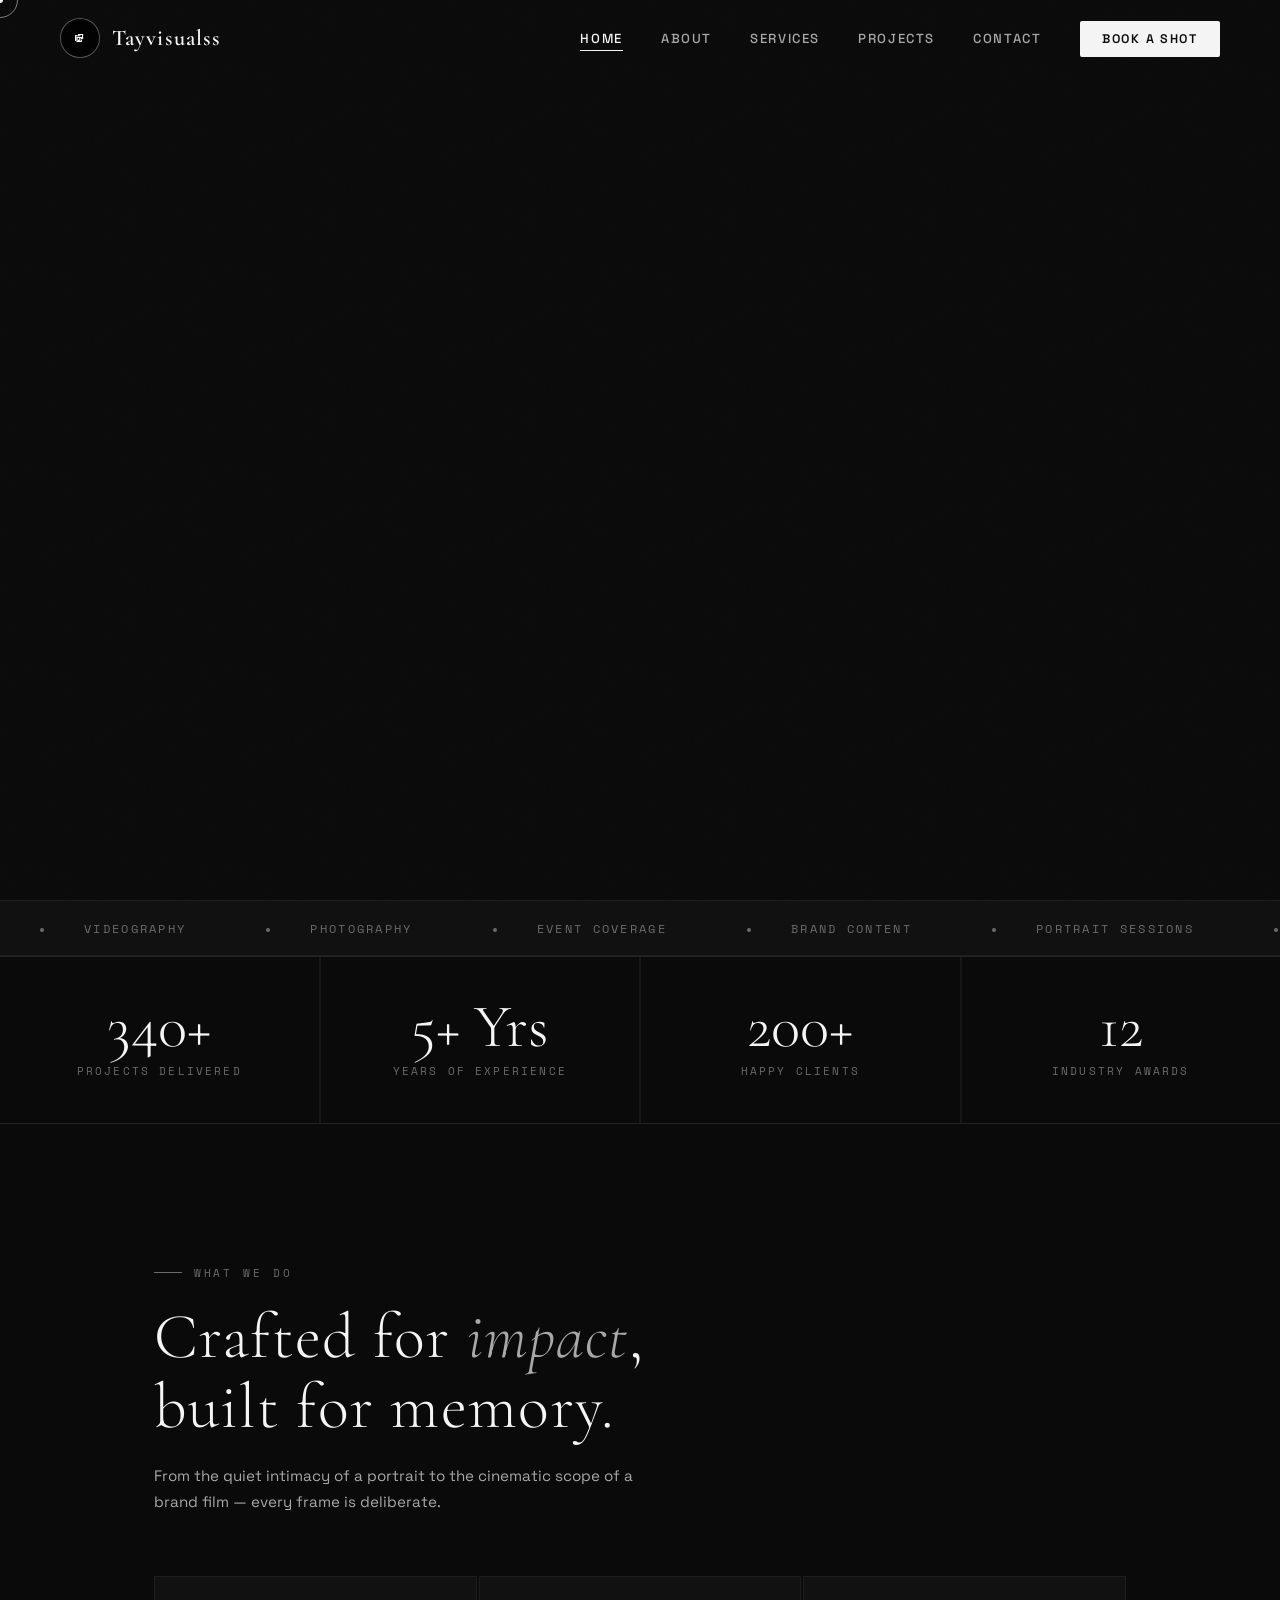
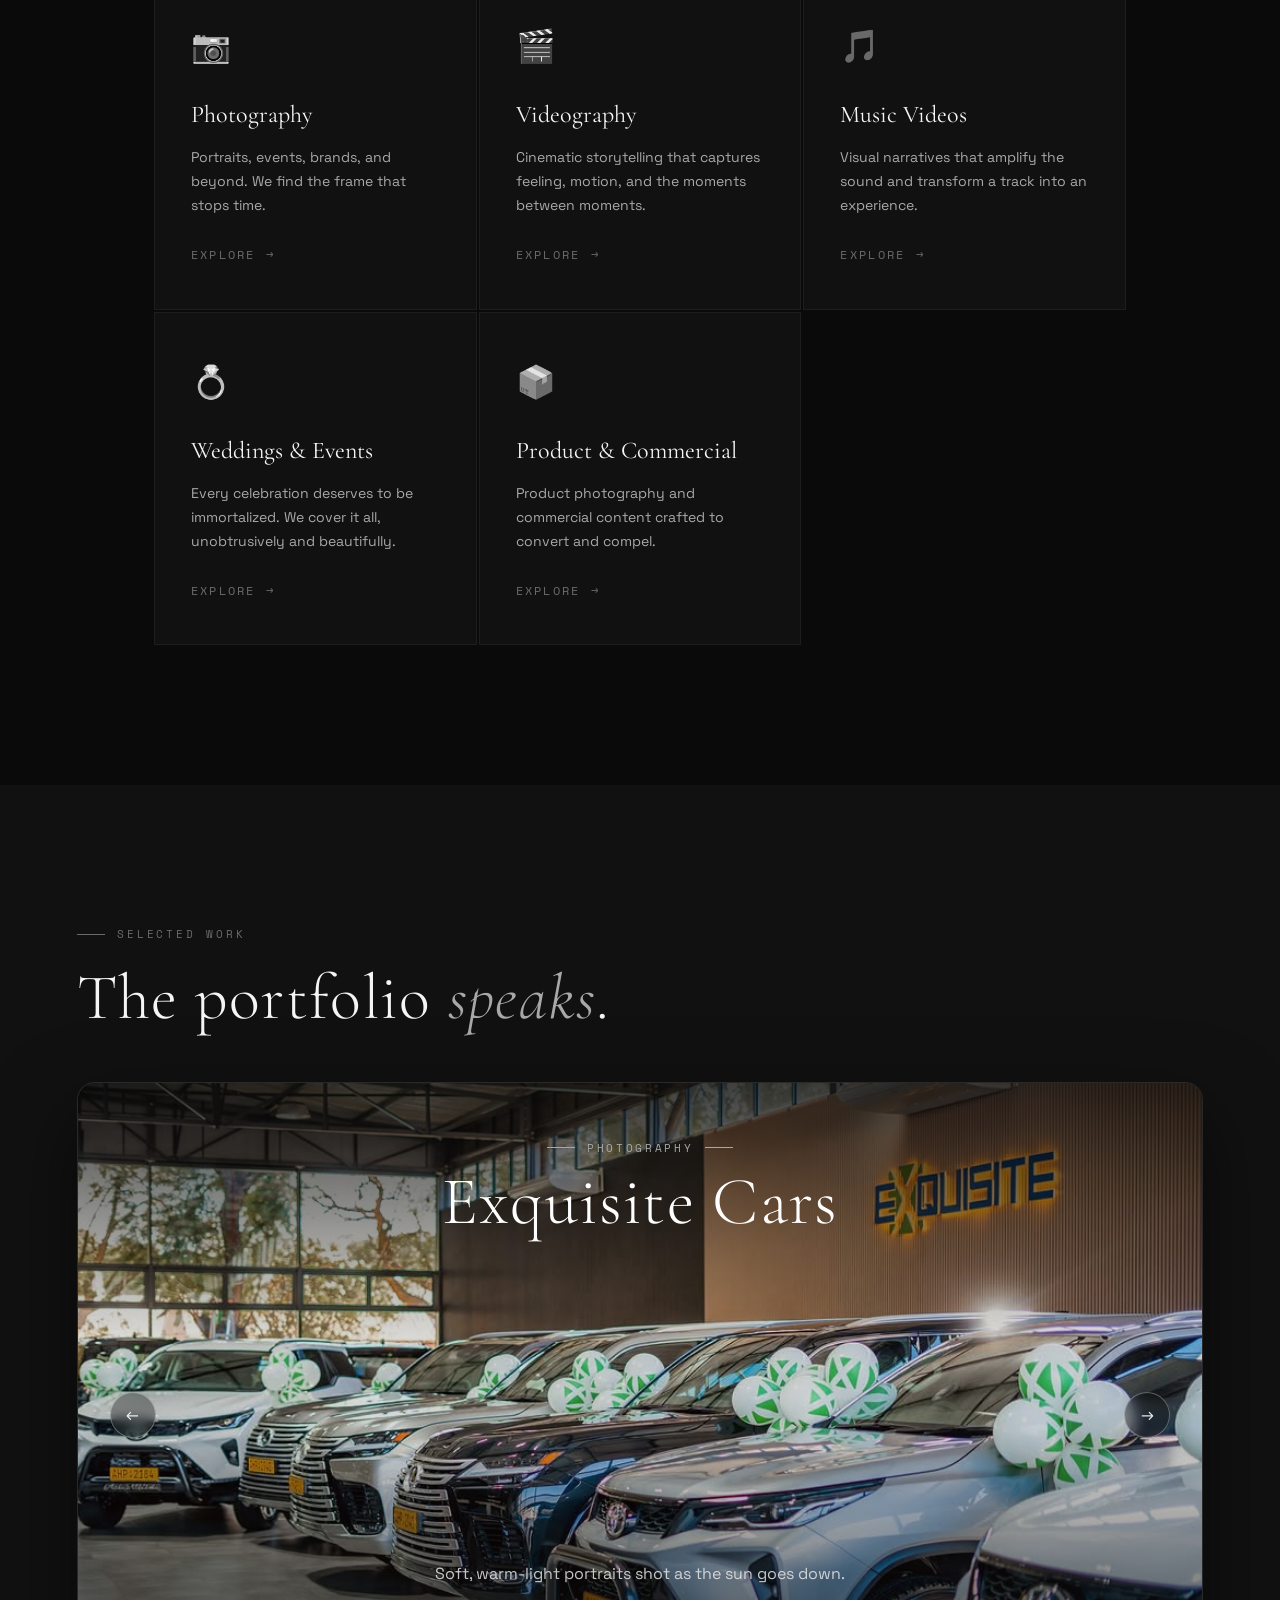
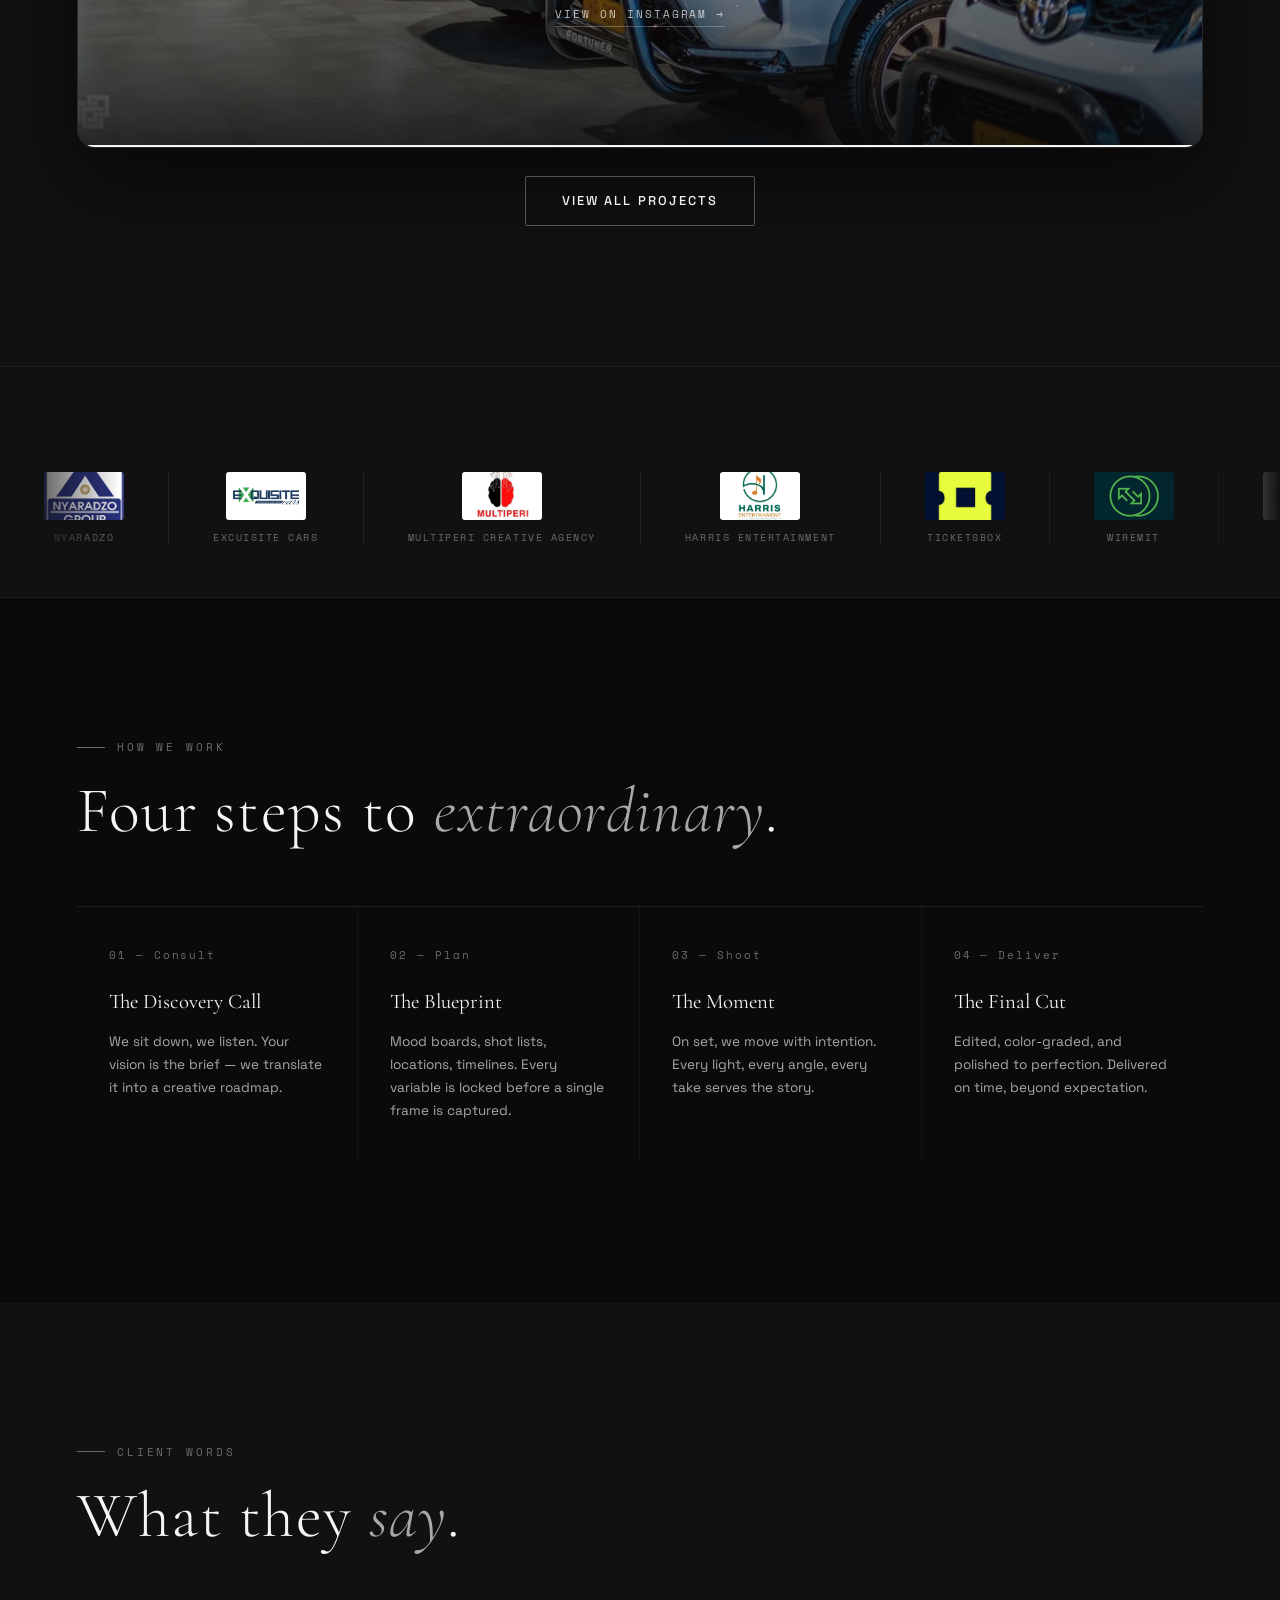
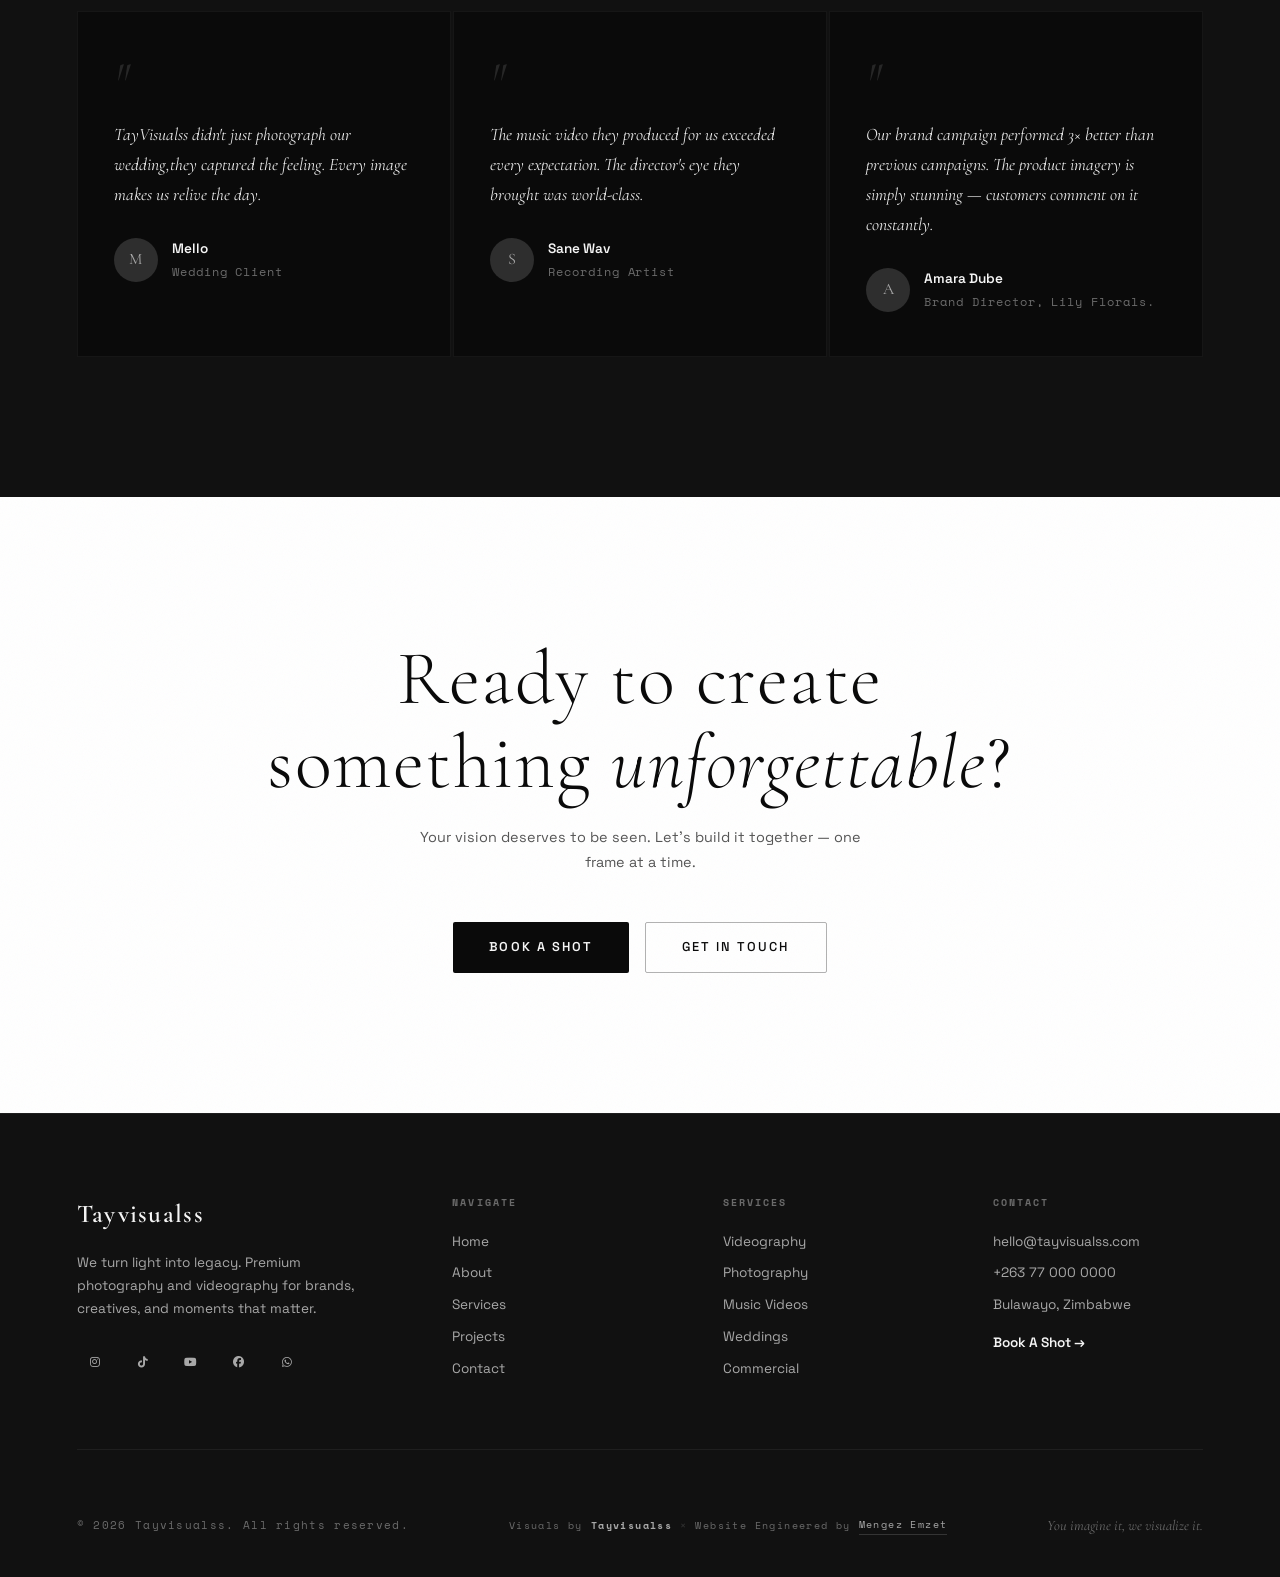
==== commit 9f23b74c: "made some changes" ====
--- a/index.html
+++ b/index.html
@@ -283,7 +283,7 @@
           </div>
         </article>
         <article class="showcase-slide" data-dir="bottom">
-          <img class="showcase-img" src="https://img.youtube.com/vi/4LANEaKaPBE/maxresdefault.jpg" alt="Corporate Summit Recap" loading="lazy" onerror="this.onerror=null;this.src=this.src.replace('maxresdefault','hqdefault')" />
+          <img class="showcase-img" src="https://img.youtube.com/vi/4LANEaKaPBE/maxresdefault.jpg" alt="Sane Wav Music Video" loading="lazy" onerror="this.onerror=null;this.src=this.src.replace('maxresdefault','hqdefault')" />
           <a class="showcase-play" href="https://youtu.be/4LANEaKaPBE?si=HdRzrghhb2VCx7Pr" target="_blank" rel="noopener" aria-label="Play video"><svg viewBox="0 0 24 24" fill="currentColor"><polygon points="5,3 19,12 5,21"/></svg></a>
           <div class="showcase-content">
             <div class="showcase-cat">Music Video</div>
--- a/style.css
+++ b/style.css
@@ -477,7 +477,7 @@
   text-transform: uppercase;
 }
 .hero-spacer {
-  height: clamp(200px, 20vh, 280px);
+  height: clamp(290px, 25vh, 350px);
   width: 100%;
   display: flex;
   align-items: center;
@@ -1938,7 +1938,7 @@
   .form-row { grid-template-columns: 1fr; }
   .projects-masonry { columns: 1; }
   .pricing-grid { grid-template-columns: 1fr; }
-  .hero-title { letter-spacing: 0.04em; }
+  .hero-title { letter-spacing: 0.04em; font-size: 3.5rem }
 }
 
 @media (max-width: 480px) {
